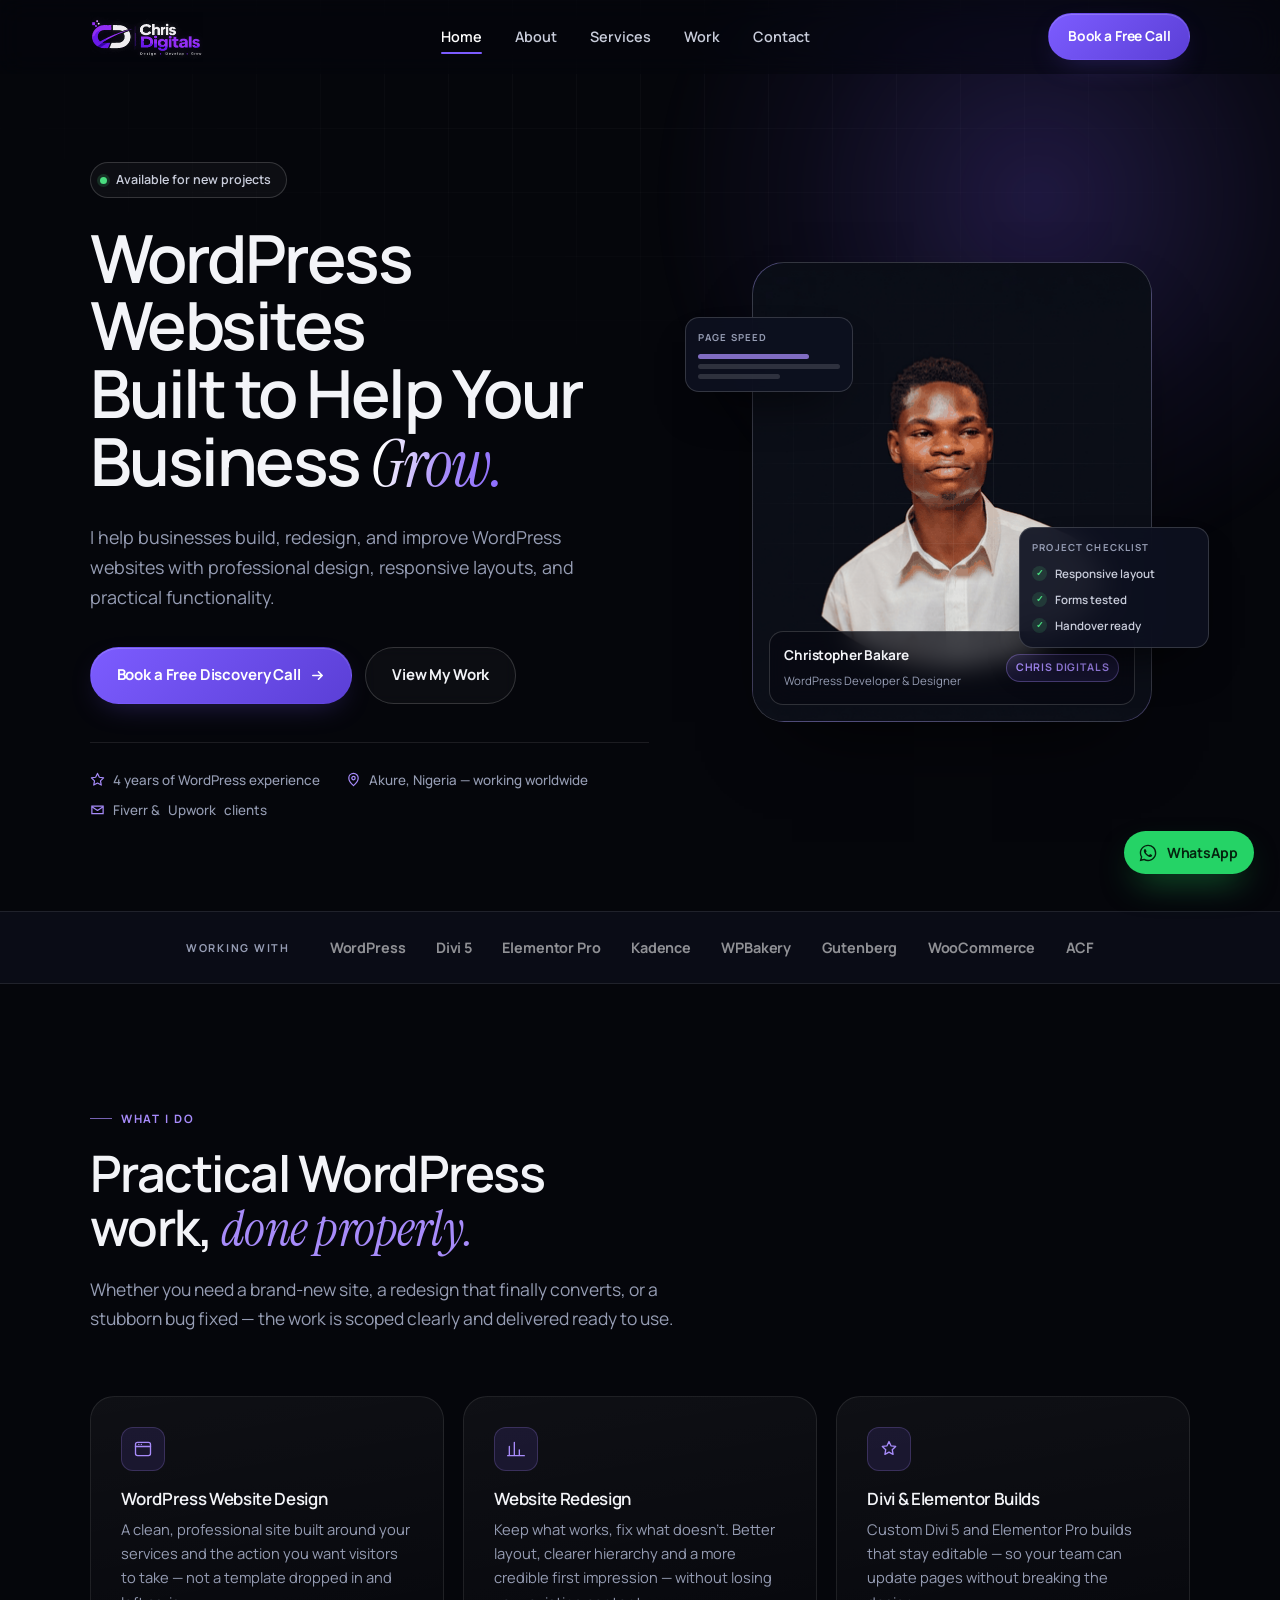
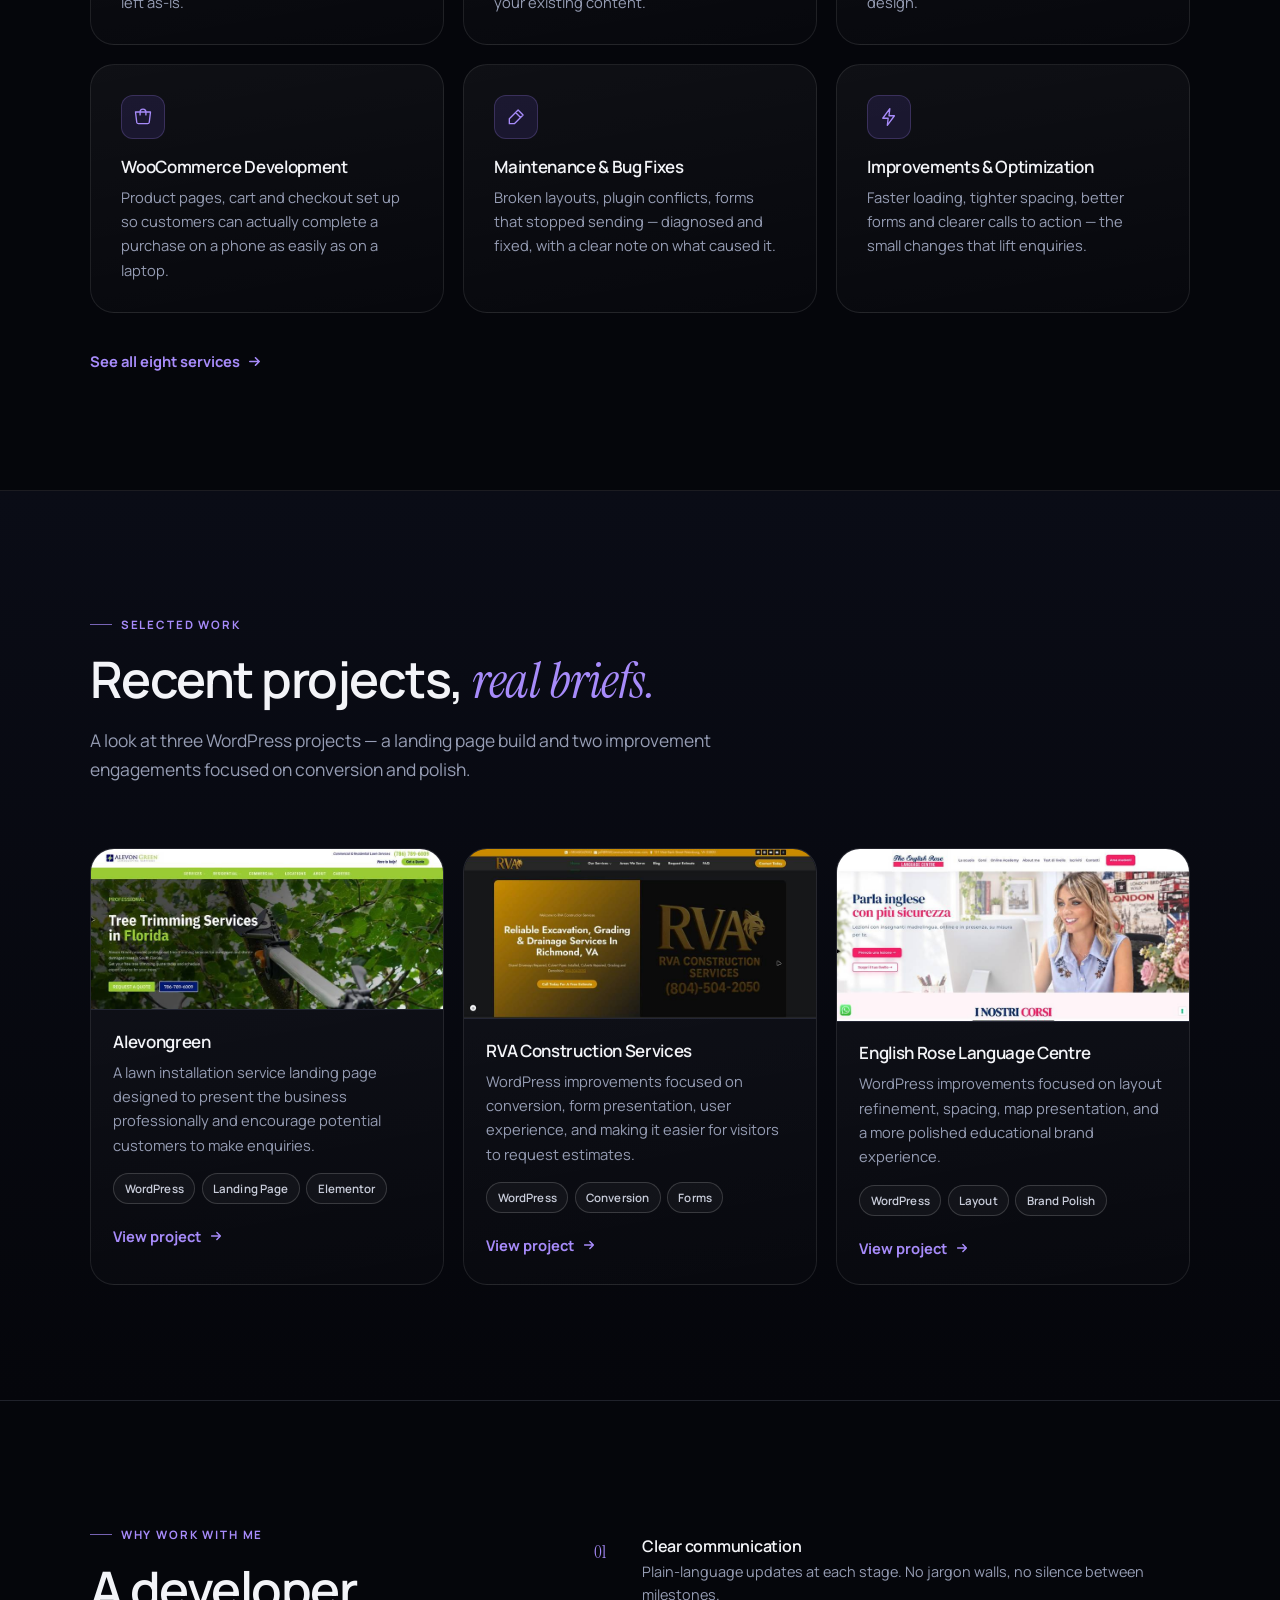
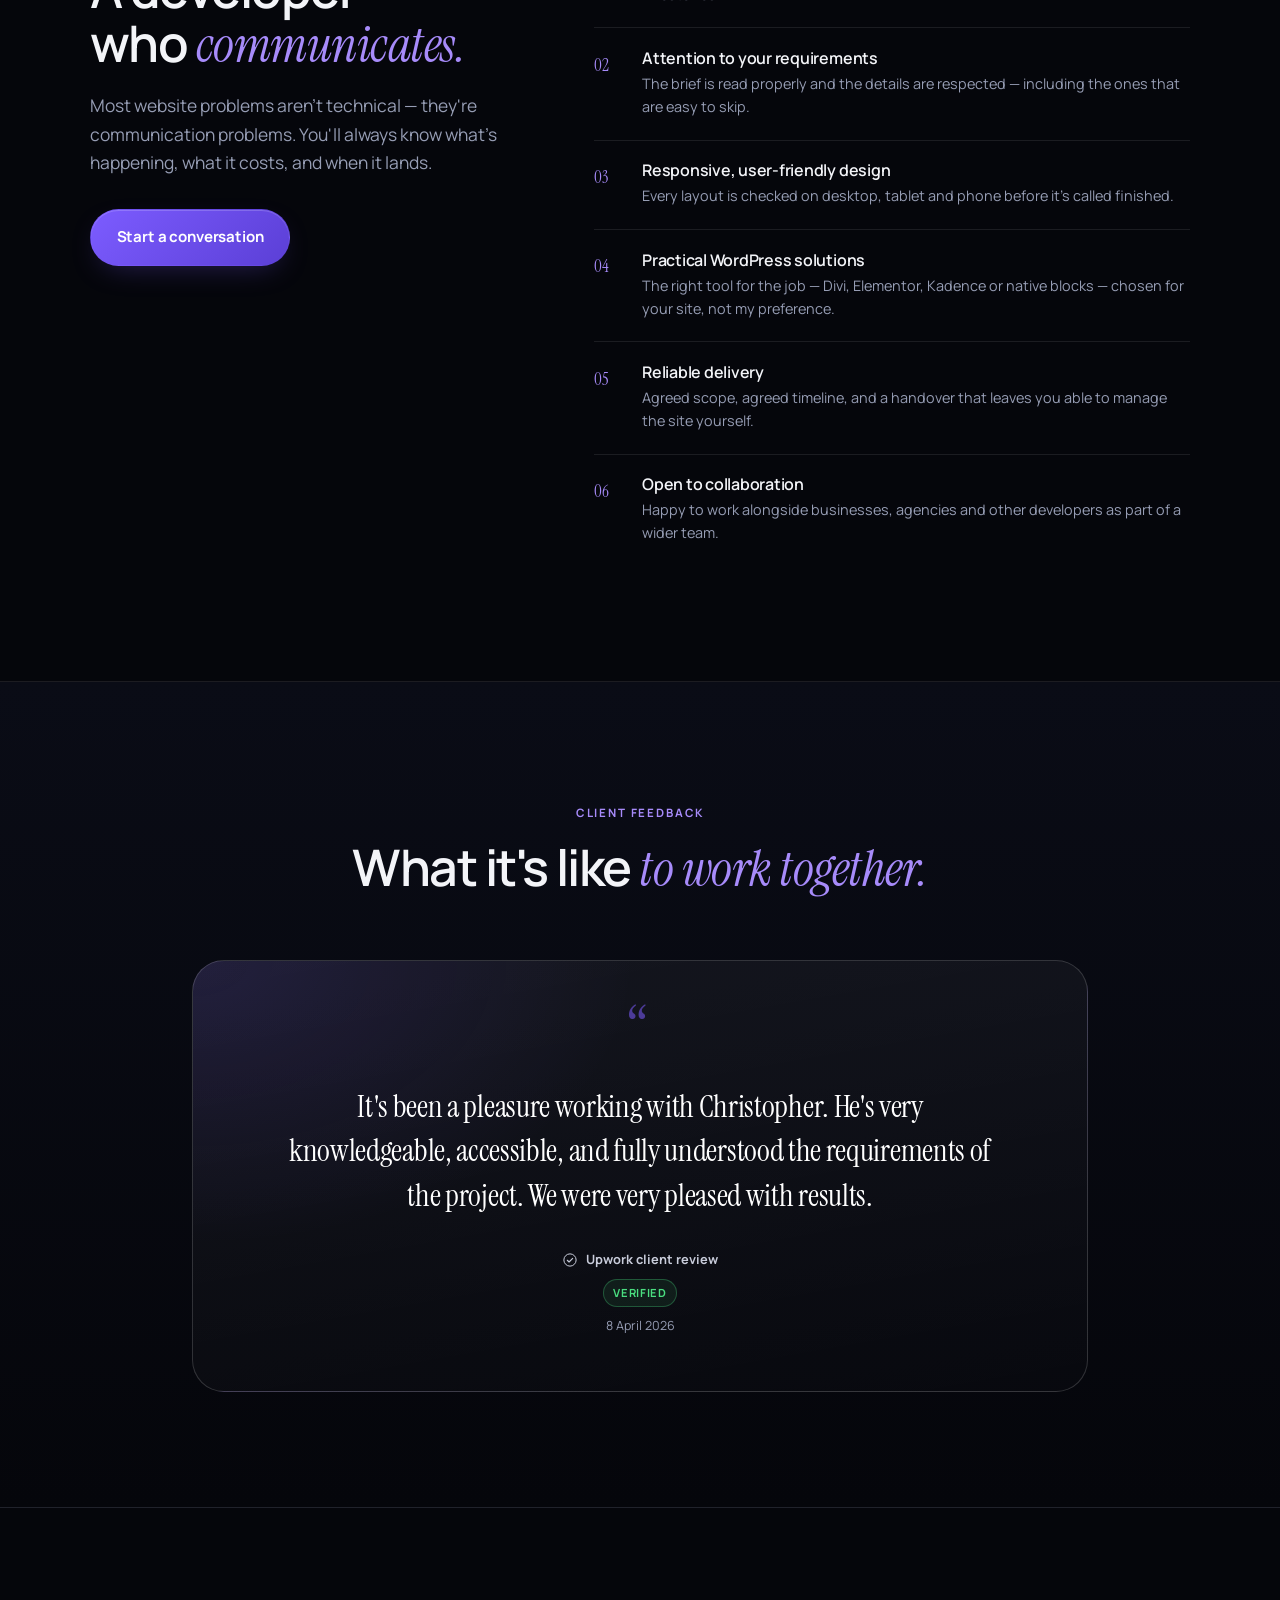
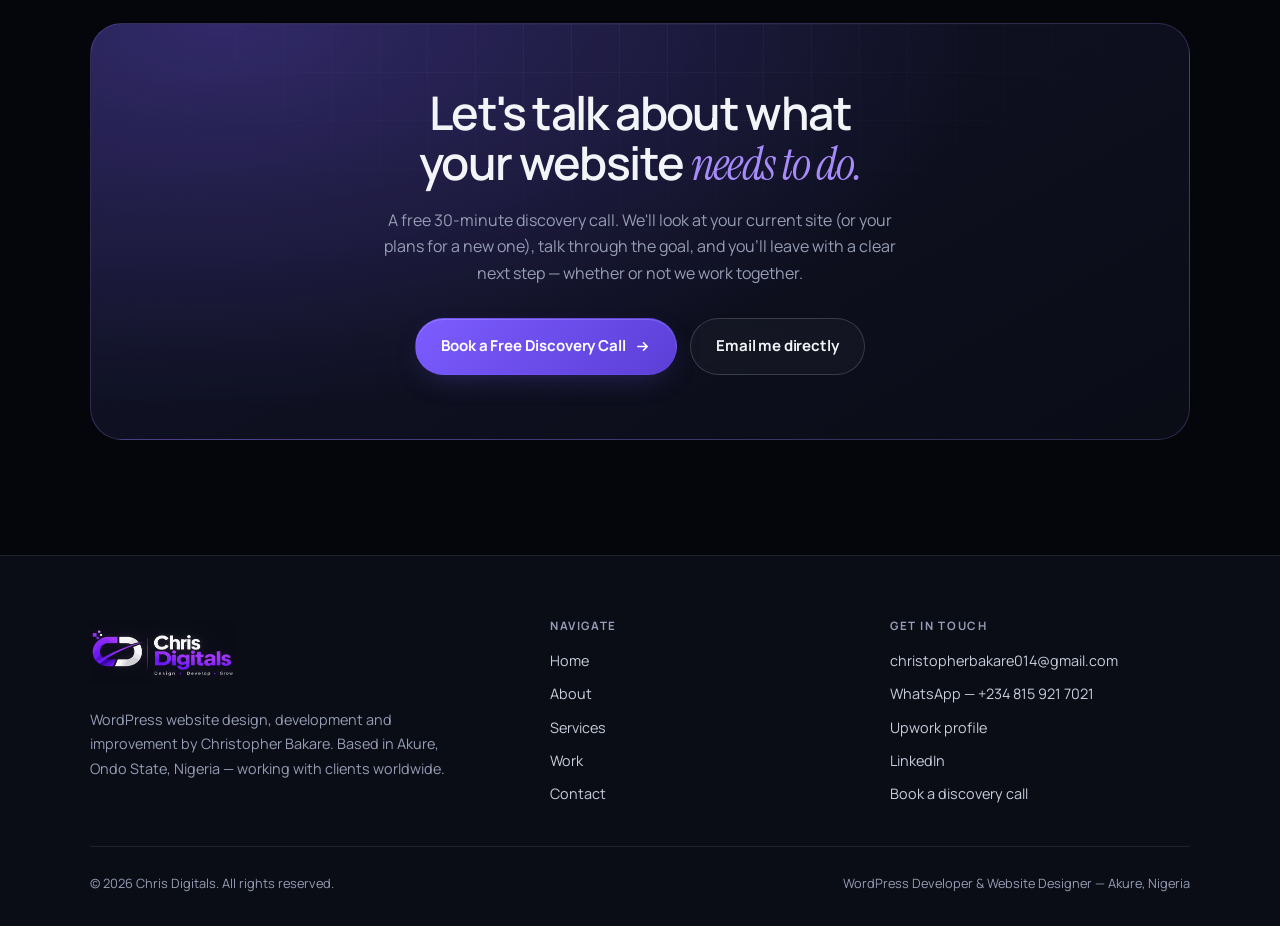
==== index.html @ 4fcf3aa7 "Initial commit: Chris Digitals portfolio website (v4) Five-page static portfolio site for Christophe" ====
<!DOCTYPE html>
<html lang="en">
<head>
<meta charset="utf-8">
<meta name="viewport" content="width=device-width, initial-scale=1">
<title>Christopher Bakare — WordPress Developer &amp; Website Designer | Chris Digitals</title>
<meta name="description" content="Christopher Bakare is a WordPress developer and website designer in Akure, Nigeria. I build, redesign and improve WordPress websites with Divi, Elementor, Kadence and WooCommerce — professional design, responsive layouts, practical functionality.">
<meta name="author" content="Christopher Bakare">
<meta name="robots" content="index, follow">
<link rel="canonical" href="https://chrisdigitals.com/">

<!-- Open Graph -->
<meta property="og:type" content="website">
<meta property="og:site_name" content="Chris Digitals">
<meta property="og:title" content="Christopher Bakare — WordPress Developer &amp; Website Designer">
<meta property="og:description" content="WordPress websites built to help your business grow. Design, redesign and improvement work with Divi, Elementor, Kadence and WooCommerce.">
<meta property="og:url" content="https://chrisdigitals.com/">
<meta property="og:image" content="https://chrisdigitals.com/images/og-image.jpg">
<meta property="og:locale" content="en_NG">
<meta name="twitter:card" content="summary_large_image">
<meta name="twitter:title" content="Christopher Bakare — WordPress Developer &amp; Website Designer">
<meta name="twitter:description" content="WordPress websites built to help your business grow.">
<meta name="twitter:image" content="https://chrisdigitals.com/images/og-image.jpg">

<meta name="theme-color" content="#05060b">
<link rel="icon" href="data:image/svg+xml,%3Csvg xmlns='http://www.w3.org/2000/svg' viewBox='0 0 64 64'%3E%3Crect width='64' height='64' rx='14' fill='%237c5cff'/%3E%3Ctext x='32' y='44' font-family='Georgia,serif' font-size='34' fill='white' text-anchor='middle'%3EC%3C/text%3E%3C/svg%3E">

<link rel="preconnect" href="https://fonts.googleapis.com">
<link rel="preconnect" href="https://fonts.gstatic.com" crossorigin>
<link href="https://fonts.googleapis.com/css2?family=Manrope:wght@400;500;600;700;800&family=Instrument+Serif:ital@0;1&display=swap" rel="stylesheet">
<link rel="stylesheet" href="assets/css/styles.css">

<script type="application/ld+json">
{
  "@context": "https://schema.org",
  "@type": "ProfessionalService",
  "name": "Chris Digitals",
  "description": "WordPress website design, development, redesign and maintenance by Christopher Bakare.",
  "url": "https://chrisdigitals.com/",
  "email": "christopherbakare014@gmail.com",
  "founder": {
    "@type": "Person",
    "name": "Christopher Bakare",
    "jobTitle": "WordPress Developer & Website Designer",
    "sameAs": "https://linkedin.com/in/christopher-bakare-b3a78736a"
  },
  "address": {
    "@type": "PostalAddress",
    "addressLocality": "Akure",
    "addressRegion": "Ondo State",
    "addressCountry": "NG"
  },
  "areaServed": "Worldwide",
  "knowsAbout": [
    "WordPress Website Design and Development",
    "Divi Builder",
    "Elementor",
    "Kadence",
    "WPBakery Page Builder",
    "Gutenberg Block Editor",
    "WooCommerce",
    "Advanced Custom Fields",
    "Landing Page Design",
    "Website Redesign and Customization",
    "Website Maintenance and Bug Fixes",
    "Responsive Website Design",
    "Website Performance Improvements",
    "Website Forms and Conversion Optimization"
  ]
}
</script>
</head>
<body>
<a class="skip-link" href="#main">Skip to content</a>

<header class="site-header">
  <div class="container header__inner">
    <a class="brand" href="index.html">
      <img class="brand__logo" src="assets/images/logo-header.png" alt="Chris Digitals — WordPress Developer and Website Designer" width="113" height="50" decoding="async">
    </a>

    <nav class="nav" aria-label="Primary">
      <a class="nav__link" href="index.html" aria-current="page">Home</a>
      <a class="nav__link" href="about.html">About</a>
      <a class="nav__link" href="services.html">Services</a>
      <a class="nav__link" href="work.html">Work</a>
      <a class="nav__link" href="contact.html">Contact</a>
    </nav>

    <div class="header__actions">
      <a class="btn btn--primary btn--sm" href="contact.html">Book a Free Call</a>
      <button class="nav-toggle" type="button" aria-expanded="false" aria-controls="mobile-nav" aria-label="Open menu">
        <span></span><span></span><span></span>
      </button>
    </div>
  </div>
</header>

<nav class="mobile-nav" id="mobile-nav" aria-label="Mobile">
  <a href="index.html" aria-current="page">Home</a>
  <a href="about.html">About</a>
  <a href="services.html">Services</a>
  <a href="work.html">Work</a>
  <a href="contact.html">Contact</a>
  <a class="btn btn--primary btn--block" href="contact.html">Book a Free Discovery Call</a>
</nav>

<main id="main">

  <!-- ============ HERO ============ -->
  <section class="hero">
    <div class="hero__bg" aria-hidden="true"></div>
    <div class="container">
      <div class="hero__grid">
        <div class="hero__content">
          <span class="hero__badge">
            <span class="dot" aria-hidden="true"></span>
            Available for new projects
          </span>

          <h1 class="hero__title">
            WordPress Websites<br>
            Built to Help Your<br>
            Business <em>Grow.</em>
          </h1>

          <p class="hero__lead">
            I help businesses build, redesign, and improve WordPress websites with
            professional design, responsive layouts, and practical functionality.
          </p>

          <div class="hero__actions">
            <a class="btn btn--primary" href="contact.html">
              Book a Free Discovery Call
              <svg class="arrow" width="15" height="15" viewBox="0 0 16 16" fill="none" aria-hidden="true">
                <path d="M3 8h10M9 4l4 4-4 4" stroke="currentColor" stroke-width="1.7" stroke-linecap="round" stroke-linejoin="round"/>
              </svg>
            </a>
            <a class="btn btn--ghost" href="work.html">View My Work</a>
          </div>

          <ul class="hero__meta">
            <li>
              <svg width="15" height="15" viewBox="0 0 16 16" fill="none" aria-hidden="true"><path d="M8 1.5l2 4.1 4.5.6-3.3 3.2.8 4.5L8 11.8l-4 2.1.8-4.5L1.5 6.2 6 5.6 8 1.5z" stroke="currentColor" stroke-width="1.3" stroke-linejoin="round"/></svg>
              4 years of WordPress experience
            </li>
            <li>
              <svg width="15" height="15" viewBox="0 0 16 16" fill="none" aria-hidden="true"><path d="M8 14.5s5-4.2 5-8a5 5 0 10-10 0c0 3.8 5 8 5 8z" stroke="currentColor" stroke-width="1.3"/><circle cx="8" cy="6.5" r="1.8" stroke="currentColor" stroke-width="1.3"/></svg>
              Akure, Nigeria — working worldwide
            </li>
            <li>
              <svg width="15" height="15" viewBox="0 0 16 16" fill="none" aria-hidden="true"><path d="M2 4.5h12v8H2z" stroke="currentColor" stroke-width="1.3"/><path d="M2 5l6 4 6-4" stroke="currentColor" stroke-width="1.3" stroke-linejoin="round"/></svg>
              Fiverr &amp; <a href="https://www.upwork.com/freelancers/~013d6e500fb8a19889?mp_source=share" target="_blank" rel="noopener noreferrer">Upwork</a> clients
            </li>
          </ul>
        </div>

        <div class="hero__visual">
          <div class="portrait">
            <div class="portrait__grid" aria-hidden="true"></div>
            <img class="portrait__img" src="assets/images/christopher-bakare.png" alt="Christopher Bakare, WordPress Developer and Website Designer" width="500" height="500" decoding="async">
            <div class="portrait__tag">
              <div>
                <strong>Christopher Bakare</strong>
                <span>WordPress Developer &amp; Designer</span>
              </div>
              <span class="chip">Chris Digitals</span>
            </div>
          </div>

          <div class="float-card float-card--a" aria-hidden="true">
            <div class="float-card__label">Page speed</div>
            <div class="float-card__bars"><i></i><i></i><i></i></div>
          </div>

          <div class="float-card float-card--b" aria-hidden="true">
            <div class="float-card__label">Project checklist</div>
            <div class="float-card__row"><span class="tick">✓</span> Responsive layout</div>
            <div class="float-card__row"><span class="tick">✓</span> Forms tested</div>
            <div class="float-card__row"><span class="tick">✓</span> Handover ready</div>
          </div>
        </div>
      </div>
    </div>
  </section>

  <!-- ============ TOOL STRIP ============ -->
  <div class="toolstrip">
    <div class="container toolstrip__inner">
      <span class="toolstrip__label">Working with</span>
      <ul class="toolstrip__list">
        <li>WordPress</li>
        <li>Divi 5</li>
        <li>Elementor Pro</li>
        <li>Kadence</li>
        <li>WPBakery</li>
        <li>Gutenberg</li>
        <li>WooCommerce</li>
        <li>ACF</li>
      </ul>
    </div>
  </div>

  <!-- ============ SERVICES PREVIEW ============ -->
  <section class="section" id="services">
    <div class="container">
      <div class="section__head reveal">
        <span class="eyebrow">What I do</span>
        <h2 class="section__title">Practical WordPress work, <em>done properly.</em></h2>
        <p class="section__lead">
          Whether you need a brand-new site, a redesign that finally converts, or a
          stubborn bug fixed — the work is scoped clearly and delivered ready to use.
        </p>
      </div>

      <div class="grid grid--3">
        <article class="card reveal">
          <div class="card__icon" aria-hidden="true">
            <svg width="20" height="20" viewBox="0 0 24 24" fill="none"><rect x="3" y="4" width="18" height="16" rx="2.5" stroke="currentColor" stroke-width="1.6"/><path d="M3 9h18M7 6.5h.01M10 6.5h.01" stroke="currentColor" stroke-width="1.6" stroke-linecap="round"/></svg>
          </div>
          <h3 class="card__title">WordPress Website Design</h3>
          <p class="card__text">
            A clean, professional site built around your services and the action you
            want visitors to take — not a template dropped in and left as-is.
          </p>
        </article>

        <article class="card reveal">
          <div class="card__icon" aria-hidden="true">
            <svg width="20" height="20" viewBox="0 0 24 24" fill="none"><path d="M4 20V9M10 20V4M16 20v-7M22 20H2" stroke="currentColor" stroke-width="1.6" stroke-linecap="round"/></svg>
          </div>
          <h3 class="card__title">Website Redesign</h3>
          <p class="card__text">
            Keep what works, fix what doesn't. Better layout, clearer hierarchy and a
            more credible first impression — without losing your existing content.
          </p>
        </article>

        <article class="card reveal">
          <div class="card__icon" aria-hidden="true">
            <svg width="20" height="20" viewBox="0 0 24 24" fill="none"><path d="M12 3l2.4 5.2 5.6.7-4.1 3.9 1 5.6L12 15.7 7.1 18.4l1-5.6L4 8.9l5.6-.7L12 3z" stroke="currentColor" stroke-width="1.6" stroke-linejoin="round"/></svg>
          </div>
          <h3 class="card__title">Divi &amp; Elementor Builds</h3>
          <p class="card__text">
            Custom Divi 5 and Elementor Pro builds that stay editable — so your team
            can update pages without breaking the design.
          </p>
        </article>

        <article class="card reveal">
          <div class="card__icon" aria-hidden="true">
            <svg width="20" height="20" viewBox="0 0 24 24" fill="none"><path d="M3 6h18l-1.5 12.5a2 2 0 01-2 1.5H6.5a2 2 0 01-2-1.5L3 6z" stroke="currentColor" stroke-width="1.6" stroke-linejoin="round"/><path d="M8.5 9.5V6a3.5 3.5 0 017 0v3.5" stroke="currentColor" stroke-width="1.6" stroke-linecap="round"/></svg>
          </div>
          <h3 class="card__title">WooCommerce Development</h3>
          <p class="card__text">
            Product pages, cart and checkout set up so customers can actually complete
            a purchase on a phone as easily as on a laptop.
          </p>
        </article>

        <article class="card reveal">
          <div class="card__icon" aria-hidden="true">
            <svg width="20" height="20" viewBox="0 0 24 24" fill="none"><path d="M14.5 3.5l6 6-3 3-6-6 3-3z" stroke="currentColor" stroke-width="1.6" stroke-linejoin="round"/><path d="M11.5 6.5L4 14v6h6l7.5-7.5" stroke="currentColor" stroke-width="1.6" stroke-linejoin="round"/></svg>
          </div>
          <h3 class="card__title">Maintenance &amp; Bug Fixes</h3>
          <p class="card__text">
            Broken layouts, plugin conflicts, forms that stopped sending — diagnosed
            and fixed, with a clear note on what caused it.
          </p>
        </article>

        <article class="card reveal">
          <div class="card__icon" aria-hidden="true">
            <svg width="20" height="20" viewBox="0 0 24 24" fill="none"><path d="M13 2L4.5 13.5H11l-1 8.5 8.5-11.5H12l1-8.5z" stroke="currentColor" stroke-width="1.6" stroke-linejoin="round"/></svg>
          </div>
          <h3 class="card__title">Improvements &amp; Optimization</h3>
          <p class="card__text">
            Faster loading, tighter spacing, better forms and clearer calls to action —
            the small changes that lift enquiries.
          </p>
        </article>
      </div>

      <div style="margin-top:2.2rem" class="reveal">
        <a class="link-arrow" href="services.html">
          See all eight services
          <svg width="15" height="15" viewBox="0 0 16 16" fill="none" aria-hidden="true"><path d="M3 8h10M9 4l4 4-4 4" stroke="currentColor" stroke-width="1.7" stroke-linecap="round" stroke-linejoin="round"/></svg>
        </a>
      </div>
    </div>
  </section>

  <!-- ============ FEATURED WORK ============ -->
  <section class="section section--alt" id="work">
    <div class="container">
      <div class="section__head reveal">
        <span class="eyebrow">Selected work</span>
        <h2 class="section__title">Recent projects, <em>real briefs.</em></h2>
        <p class="section__lead">
          A look at three WordPress projects — a landing page build and two
          improvement engagements focused on conversion and polish.
        </p>
      </div>

      <div class="grid grid--3">
        <article class="card reveal" style="padding:0;overflow:hidden">
          <a class="card__shot-link" href="https://alevongreen.com/services/tree-trimming/" target="_blank" rel="noopener noreferrer" aria-label="Visit the Alevongreen tree trimming services website">
            <img class="card__shot" src="assets/images/project-alevongreen.jpg" alt="Alevongreen Landscaping Services website — tree trimming services in Florida" width="1200" height="546" loading="lazy" decoding="async">
          </a>
          <div style="padding:1.4rem">
            <h3 class="card__title"><a class="card__title-link" href="https://alevongreen.com/services/tree-trimming/" target="_blank" rel="noopener noreferrer">Alevongreen</a></h3>
            <p class="card__text">
              A lawn installation service landing page designed to present the business
              professionally and encourage potential customers to make enquiries.
            </p>
            <div class="project__tags" style="margin-top:1rem">
              <span class="tag">WordPress</span>
              <span class="tag">Landing Page</span>
              <span class="tag">Elementor</span>
            </div>
            <div style="margin-top:1.2rem">
              <a class="link-arrow" href="work.html#alevongreen">
                View project
                <svg width="14" height="14" viewBox="0 0 16 16" fill="none" aria-hidden="true"><path d="M3 8h10M9 4l4 4-4 4" stroke="currentColor" stroke-width="1.7" stroke-linecap="round" stroke-linejoin="round"/></svg>
              </a>
            </div>
          </div>
        </article>

        <article class="card reveal" style="padding:0;overflow:hidden">
          <a class="card__shot-link" href="https://rvaconstructionservices.com" target="_blank" rel="noopener noreferrer" aria-label="Visit the RVA Construction Services website">
            <img class="card__shot" src="assets/images/project-rva.jpg" alt="RVA Construction Services website — RVA logo and estimate request page" width="1200" height="577" loading="lazy" decoding="async">
          </a>
          <div style="padding:1.4rem">
            <h3 class="card__title"><a class="card__title-link" href="https://rvaconstructionservices.com" target="_blank" rel="noopener noreferrer">RVA Construction Services</a></h3>
            <p class="card__text">
              WordPress improvements focused on conversion, form presentation, user
              experience, and making it easier for visitors to request estimates.
            </p>
            <div class="project__tags" style="margin-top:1rem">
              <span class="tag">WordPress</span>
              <span class="tag">Conversion</span>
              <span class="tag">Forms</span>
            </div>
            <div style="margin-top:1.2rem">
              <a class="link-arrow" href="work.html#rva">
                View project
                <svg width="14" height="14" viewBox="0 0 16 16" fill="none" aria-hidden="true"><path d="M3 8h10M9 4l4 4-4 4" stroke="currentColor" stroke-width="1.7" stroke-linecap="round" stroke-linejoin="round"/></svg>
              </a>
            </div>
          </div>
        </article>

        <article class="card reveal" style="padding:0;overflow:hidden">
          <a class="card__shot-link" href="https://englishroselanguagecentre.com" target="_blank" rel="noopener noreferrer" aria-label="Visit The English Rose Language Centre website">
            <img class="card__shot" src="assets/images/project-english-rose.jpg" alt="The English Rose Language Centre website — logo and homepage banner" width="1200" height="585" loading="lazy" decoding="async">
          </a>
          <div style="padding:1.4rem">
            <h3 class="card__title"><a class="card__title-link" href="https://englishroselanguagecentre.com" target="_blank" rel="noopener noreferrer">English Rose Language Centre</a></h3>
            <p class="card__text">
              WordPress improvements focused on layout refinement, spacing, map
              presentation, and a more polished educational brand experience.
            </p>
            <div class="project__tags" style="margin-top:1rem">
              <span class="tag">WordPress</span>
              <span class="tag">Layout</span>
              <span class="tag">Brand Polish</span>
            </div>
            <div style="margin-top:1.2rem">
              <a class="link-arrow" href="work.html#english-rose">
                View project
                <svg width="14" height="14" viewBox="0 0 16 16" fill="none" aria-hidden="true"><path d="M3 8h10M9 4l4 4-4 4" stroke="currentColor" stroke-width="1.7" stroke-linecap="round" stroke-linejoin="round"/></svg>
              </a>
            </div>
          </div>
        </article>
      </div>
    </div>
  </section>

  <!-- ============ WHY ME ============ -->
  <section class="section" id="why">
    <div class="container">
      <div class="about-grid">
        <div class="reveal">
          <span class="eyebrow">Why work with me</span>
          <h2 class="section__title">A developer who <em>communicates.</em></h2>
          <p class="section__lead">
            Most website problems aren't technical — they're communication problems.
            You'll always know what's happening, what it costs, and when it lands.
          </p>

          <div style="margin-top:2rem">
            <a class="btn btn--primary" href="contact.html">Start a conversation</a>
          </div>
        </div>

        <div class="reveal">
          <div class="feature">
            <span class="feature__num">01</span>
            <div>
              <h3 class="feature__title">Clear communication</h3>
              <p class="feature__text">Plain-language updates at each stage. No jargon walls, no silence between milestones.</p>
            </div>
          </div>
          <div class="feature">
            <span class="feature__num">02</span>
            <div>
              <h3 class="feature__title">Attention to your requirements</h3>
              <p class="feature__text">The brief is read properly and the details are respected — including the ones that are easy to skip.</p>
            </div>
          </div>
          <div class="feature">
            <span class="feature__num">03</span>
            <div>
              <h3 class="feature__title">Responsive, user-friendly design</h3>
              <p class="feature__text">Every layout is checked on desktop, tablet and phone before it's called finished.</p>
            </div>
          </div>
          <div class="feature">
            <span class="feature__num">04</span>
            <div>
              <h3 class="feature__title">Practical WordPress solutions</h3>
              <p class="feature__text">The right tool for the job — Divi, Elementor, Kadence or native blocks — chosen for your site, not my preference.</p>
            </div>
          </div>
          <div class="feature">
            <span class="feature__num">05</span>
            <div>
              <h3 class="feature__title">Reliable delivery</h3>
              <p class="feature__text">Agreed scope, agreed timeline, and a handover that leaves you able to manage the site yourself.</p>
            </div>
          </div>
          <div class="feature">
            <span class="feature__num">06</span>
            <div>
              <h3 class="feature__title">Open to collaboration</h3>
              <p class="feature__text">Happy to work alongside businesses, agencies and other developers as part of a wider team.</p>
            </div>
          </div>
        </div>
      </div>
    </div>
  </section>

  <!-- ============ TESTIMONIAL ============ -->
  <section class="section section--alt">
    <div class="container">
      <div class="section__head section__head--center reveal">
        <span class="eyebrow">Client feedback</span>
        <h2 class="section__title">What it's like <em>to work together.</em></h2>
      </div>

      <figure class="quote reveal" style="margin:0 auto">
        <span class="quote__mark" aria-hidden="true">&ldquo;</span>
        <blockquote class="quote__text">
          It's been a pleasure working with Christopher. He's very knowledgeable,
          accessible, and fully understood the requirements of the project. We were
          very pleased with results.
        </blockquote>
        <figcaption class="quote__meta">
          <span class="quote__source">
            <svg width="16" height="16" viewBox="0 0 24 24" fill="none" aria-hidden="true"><circle cx="12" cy="12" r="9.2" stroke="currentColor" stroke-width="1.5"/><path d="M8 12.4l2.6 2.6L16 9.6" stroke="currentColor" stroke-width="1.7" stroke-linecap="round" stroke-linejoin="round"/></svg>
            <a href="https://www.upwork.com/freelancers/~013d6e500fb8a19889?mp_source=share" target="_blank" rel="noopener noreferrer">Upwork client review</a>
          </span>
          <span class="quote__verified">Verified</span>
          <span class="quote__date">8 April 2026</span>
        </figcaption>
      </figure>
    </div>
  </section>

  <!-- ============ CTA ============ -->
  <section class="section">
    <div class="container">
      <div class="cta-band reveal">
        <h2 class="cta-band__title">Let's talk about what your website <em>needs to do.</em></h2>
        <p class="cta-band__text">
          A free 30-minute discovery call. We'll look at your current site (or your
          plans for a new one), talk through the goal, and you'll leave with a clear
          next step — whether or not we work together.
        </p>
        <div class="cta-band__actions">
          <a class="btn btn--primary" href="contact.html">
            Book a Free Discovery Call
            <svg class="arrow" width="15" height="15" viewBox="0 0 16 16" fill="none" aria-hidden="true"><path d="M3 8h10M9 4l4 4-4 4" stroke="currentColor" stroke-width="1.7" stroke-linecap="round" stroke-linejoin="round"/></svg>
          </a>
          <a class="btn btn--ghost" href="mailto:christopherbakare014@gmail.com">Email me directly</a>
        </div>
      </div>
    </div>
  </section>

</main>

<footer class="site-footer">
  <div class="container">
    <div class="footer__grid">
      <div>
        <a class="brand brand--footer" href="index.html">
          <img class="brand__logo" src="assets/images/logo-footer.png" alt="Chris Digitals — WordPress Developer and Website Designer" width="144" height="64" loading="lazy" decoding="async">
        </a>
        <p class="footer__about">
          WordPress website design, development and improvement by Christopher Bakare.
          Based in Akure, Ondo State, Nigeria — working with clients worldwide.
        </p>
      </div>

      <div>
        <h2 class="footer__title">Navigate</h2>
        <div class="footer__links">
          <a href="index.html">Home</a>
          <a href="about.html">About</a>
          <a href="services.html">Services</a>
          <a href="work.html">Work</a>
          <a href="contact.html">Contact</a>
        </div>
      </div>

      <div>
        <h2 class="footer__title">Get in touch</h2>
        <div class="footer__links">
          <a href="mailto:christopherbakare014@gmail.com">christopherbakare014@gmail.com</a>
          <a href="https://wa.me/2348159217021" target="_blank" rel="noopener noreferrer">WhatsApp — +234 815 921 7021</a>
          <a href="https://www.upwork.com/freelancers/~013d6e500fb8a19889?mp_source=share" target="_blank" rel="noopener noreferrer">Upwork profile</a>
          <a href="https://linkedin.com/in/christopher-bakare-b3a78736a" target="_blank" rel="noopener noreferrer">LinkedIn</a>
          <a href="contact.html">Book a discovery call</a>
        </div>
      </div>
    </div>

    <div class="footer__bottom">
      <span>&copy; <span data-year>2026</span> Chris Digitals. All rights reserved.</span>
      <span>WordPress Developer &amp; Website Designer — Akure, Nigeria</span>
    </div>
  </div>
</footer>

<a class="wa-float" href="https://wa.me/2348159217021" target="_blank" rel="noopener noreferrer" aria-label="Chat with Christopher Bakare on WhatsApp">
  <svg width="20" height="20" viewBox="0 0 24 24" fill="currentColor" aria-hidden="true"><path d="M12.04 2C6.58 2 2.13 6.45 2.13 11.91c0 1.75.46 3.46 1.32 4.96L2 22l5.25-1.38a9.9 9.9 0 004.79 1.22h.01c5.46 0 9.91-4.45 9.91-9.91 0-2.65-1.03-5.14-2.9-7.01A9.82 9.82 0 0012.04 2zm0 1.67c2.2 0 4.27.86 5.83 2.42a8.2 8.2 0 012.41 5.82c0 4.54-3.7 8.24-8.25 8.24a8.2 8.2 0 01-4.19-1.15l-.3-.18-3.12.82.83-3.04-.2-.31a8.19 8.19 0 01-1.26-4.38c0-4.54 3.7-8.24 8.25-8.24zM8.53 7.33c-.17 0-.44.06-.67.31-.23.25-.88.86-.88 2.1 0 1.23.9 2.42 1.03 2.59.13.17 1.75 2.8 4.23 3.81 2.06.84 2.48.67 2.93.63.45-.04 1.45-.59 1.65-1.16.2-.57.2-1.06.14-1.16-.06-.1-.23-.16-.48-.29-.25-.12-1.45-.72-1.68-.8-.23-.08-.39-.12-.56.13-.17.25-.64.8-.79.97-.14.16-.29.19-.54.06-.25-.12-1.05-.39-2-1.23-.74-.66-1.24-1.47-1.38-1.72-.14-.25-.02-.39.11-.51.11-.11.25-.29.37-.44.12-.14.16-.25.25-.41.08-.17.04-.31-.02-.44-.06-.12-.55-1.33-.76-1.82-.2-.48-.4-.42-.55-.42-.14 0-.3-.02-.46-.02z"/></svg>
  <span class="wa-float__label">WhatsApp</span>
</a>

<script src="assets/js/app.js" defer></script>
</body>
</html>
---- assets/css/styles.css ----
/* ==========================================================================
   Chris Digitals — Christopher Bakare
   WordPress Developer & Website Designer
   Design system + components
   --------------------------------------------------------------------------
   EDITING GUIDE
   - Colours, spacing, radii and type scale live in :root below.
   - Section styles are grouped and commented.
   - Nothing here is generated at runtime; safe to edit by hand.
   ========================================================================== */

/* ---------- 1. Tokens ---------- */
:root {
  /* Surfaces */
  --ink: #05060b;
  --navy: #0a0c16;
  --navy-2: #0e1120;
  --navy-3: #131728;
  --line: rgba(255, 255, 255, 0.09);
  --line-strong: rgba(255, 255, 255, 0.16);

  /* Text */
  --text: #f3f4f8;
  --text-soft: #c9cddb;
  --muted: #969db4;

  /* Accent */
  --violet: #7c5cff;
  --violet-2: #a78bfa;
  --violet-deep: #5b3fd6;
  --violet-glow: rgba(124, 92, 255, 0.35);

  /* Type */
  --font-sans: "Manrope", -apple-system, BlinkMacSystemFont, "Segoe UI", Roboto, Helvetica, Arial, sans-serif;
  --font-display: "Instrument Serif", "Iowan Old Style", Georgia, "Times New Roman", serif;

  /* Layout */
  --container: 1180px;
  --gutter: clamp(1.15rem, 4vw, 2.5rem);
  --radius-sm: 10px;
  --radius: 16px;
  --radius-lg: 24px;
  --radius-xl: 32px;

  /* Motion */
  --ease: cubic-bezier(0.22, 1, 0.36, 1);
  --dur: 0.55s;

  --header-h: 74px;
}

/* ---------- 2. Reset & base ---------- */
*,
*::before,
*::after { box-sizing: border-box; }

html {
  -webkit-text-size-adjust: 100%;
  scroll-behavior: smooth;
  scroll-padding-top: calc(var(--header-h) + 18px);
}

body {
  margin: 0;
  background: var(--ink);
  color: var(--text);
  font-family: var(--font-sans);
  font-size: 1rem;
  line-height: 1.65;
  font-weight: 400;
  -webkit-font-smoothing: antialiased;
  -moz-osx-font-smoothing: grayscale;
  overflow-x: hidden;
}

img, svg, video { max-width: 100%; display: block; }
img { height: auto; }

a { color: inherit; text-decoration: none; }

h1, h2, h3, h4 {
  margin: 0;
  font-weight: 600;
  line-height: 1.08;
  letter-spacing: -0.025em;
  text-wrap: balance;
}

p { margin: 0; }

ul, ol { margin: 0; padding: 0; list-style: none; }

button { font: inherit; color: inherit; }

::selection { background: var(--violet); color: #fff; }

:focus-visible {
  outline: 2px solid var(--violet-2);
  outline-offset: 3px;
  border-radius: 4px;
}

.skip-link {
  position: absolute;
  left: 1rem;
  top: -100px;
  z-index: 200;
  background: var(--violet);
  color: #fff;
  padding: 0.7rem 1.1rem;
  border-radius: 8px;
  font-weight: 700;
  transition: top 0.2s var(--ease);
}
.skip-link:focus { top: 1rem; }

/* ---------- 3. Layout helpers ---------- */
.container {
  width: 100%;
  max-width: var(--container);
  margin-inline: auto;
  padding-inline: var(--gutter);
}

.section {
  position: relative;
  padding-block: clamp(4.5rem, 9vw, 8rem);
}

.section--tight { padding-block: clamp(3rem, 6vw, 5rem); }

.section--alt {
  background: linear-gradient(180deg, var(--navy) 0%, var(--ink) 100%);
  border-block: 1px solid var(--line);
}

.section__head {
  max-width: 46rem;
  margin-bottom: clamp(2.5rem, 5vw, 4rem);
}

.section__head--center {
  margin-inline: auto;
  text-align: center;
}

.eyebrow {
  display: inline-flex;
  align-items: center;
  gap: 0.55rem;
  font-size: 0.72rem;
  font-weight: 700;
  letter-spacing: 0.16em;
  text-transform: uppercase;
  color: var(--violet-2);
  margin-bottom: 1.1rem;
}
.eyebrow::before {
  content: "";
  width: 22px;
  height: 1px;
  background: currentColor;
  opacity: 0.7;
}
.section__head--center .eyebrow::before { display: none; }

.section__title {
  font-size: clamp(2rem, 4.4vw, 3.15rem);
  letter-spacing: -0.03em;
}

.section__title em {
  font-family: var(--font-display);
  font-style: italic;
  font-weight: 400;
  letter-spacing: -0.01em;
  color: var(--violet-2);
}

.section__lead {
  margin-top: 1.15rem;
  color: var(--muted);
  font-size: clamp(1rem, 1.4vw, 1.09rem);
  max-width: 40rem;
}
.section__head--center .section__lead { margin-inline: auto; }

/* ---------- 4. Buttons ---------- */
.btn {
  --btn-bg: var(--violet);
  --btn-fg: #fff;
  position: relative;
  display: inline-flex;
  align-items: center;
  justify-content: center;
  gap: 0.6rem;
  padding: 0.95rem 1.6rem;
  border: 1px solid transparent;
  border-radius: 999px;
  background: var(--btn-bg);
  color: var(--btn-fg);
  font-size: 0.94rem;
  font-weight: 700;
  letter-spacing: -0.01em;
  cursor: pointer;
  transition: transform 0.25s var(--ease), box-shadow 0.25s var(--ease),
    background-color 0.25s var(--ease), border-color 0.25s var(--ease), color 0.25s var(--ease);
  white-space: nowrap;
}

.btn:hover { transform: translateY(-2px); }
.btn:active { transform: translateY(0); }

.btn--primary {
  background: linear-gradient(135deg, var(--violet) 0%, var(--violet-deep) 100%);
  box-shadow: 0 10px 30px -12px var(--violet-glow), inset 0 1px 0 rgba(255, 255, 255, 0.18);
}
.btn--primary:hover {
  box-shadow: 0 18px 40px -14px var(--violet-glow), inset 0 1px 0 rgba(255, 255, 255, 0.24);
}

.btn--ghost {
  background: rgba(255, 255, 255, 0.03);
  border-color: var(--line-strong);
  color: var(--text);
  backdrop-filter: blur(6px);
}
.btn--ghost:hover {
  background: rgba(255, 255, 255, 0.07);
  border-color: rgba(255, 255, 255, 0.3);
}

.btn--sm { padding: 0.7rem 1.15rem; font-size: 0.86rem; }
.btn--block { width: 100%; }

.btn .arrow {
  transition: transform 0.3s var(--ease);
}
.btn:hover .arrow { transform: translateX(3px); }

.link-arrow {
  display: inline-flex;
  align-items: center;
  gap: 0.45rem;
  font-weight: 700;
  font-size: 0.92rem;
  color: var(--violet-2);
  transition: gap 0.25s var(--ease), color 0.25s var(--ease);
}
.link-arrow:hover { gap: 0.75rem; color: #fff; }

/* ---------- 5. Header ---------- */
.site-header {
  position: fixed;
  inset: 0 0 auto 0;
  z-index: 100;
  height: var(--header-h);
  display: flex;
  align-items: center;
  background: rgba(5, 6, 11, 0.55);
  border-bottom: 1px solid transparent;
  backdrop-filter: blur(14px) saturate(140%);
  -webkit-backdrop-filter: blur(14px) saturate(140%);
  transition: background-color 0.3s var(--ease), border-color 0.3s var(--ease);
}
.site-header.is-scrolled {
  background: rgba(5, 6, 11, 0.88);
  border-bottom-color: var(--line);
}

.header__inner {
  display: flex;
  align-items: center;
  justify-content: space-between;
  gap: 1.5rem;
  width: 100%;
}

.brand {
  display: inline-flex;
  align-items: center;
  gap: 0.7rem;
  flex-shrink: 0;
  text-decoration: none;
  border-radius: 8px;
  transition: opacity 0.25s var(--ease), transform 0.25s var(--ease);
}
.brand:hover { opacity: 0.88; }
.brand:active { transform: scale(0.985); }

/* Logo image lockup — replaces the text wordmark in header + footer */
.brand__logo {
  display: block;
  width: auto;
  height: 50px;
  /* keeps the artwork crisp on retina without upscaling past its 2x source */
  max-width: 100%;
  object-fit: contain;
  object-position: left center;
}
.brand--footer .brand__logo { height: 64px; }

.nav { display: flex; align-items: center; gap: 0.35rem; }

.nav__link {
  position: relative;
  padding: 0.5rem 0.85rem;
  font-size: 0.9rem;
  font-weight: 600;
  color: var(--text-soft);
  border-radius: 8px;
  transition: color 0.2s var(--ease), background-color 0.2s var(--ease);
}
.nav__link:hover { color: #fff; background: rgba(255, 255, 255, 0.05); }
.nav__link[aria-current="page"] { color: #fff; }
.nav__link[aria-current="page"]::after {
  content: "";
  position: absolute;
  left: 0.85rem;
  right: 0.85rem;
  bottom: 0.15rem;
  height: 2px;
  border-radius: 2px;
  background: var(--violet);
}

.header__actions { display: flex; align-items: center; gap: 0.75rem; }

.nav-toggle {
  display: none;
  width: 42px;
  height: 42px;
  border: 1px solid var(--line-strong);
  border-radius: 11px;
  background: rgba(255, 255, 255, 0.03);
  cursor: pointer;
  padding: 0;
  place-items: center;
}
.nav-toggle span {
  display: block;
  width: 17px;
  height: 1.5px;
  background: var(--text);
  border-radius: 2px;
  transition: transform 0.3s var(--ease), opacity 0.2s var(--ease);
}
.nav-toggle span + span { margin-top: 4.5px; }
.nav-toggle[aria-expanded="true"] span:nth-child(1) { transform: translateY(6px) rotate(45deg); }
.nav-toggle[aria-expanded="true"] span:nth-child(2) { opacity: 0; }
.nav-toggle[aria-expanded="true"] span:nth-child(3) { transform: translateY(-6px) rotate(-45deg); }

/* Mobile drawer */
.mobile-nav {
  position: fixed;
  inset: var(--header-h) 0 auto 0;
  z-index: 99;
  background: rgba(8, 9, 17, 0.98);
  border-bottom: 1px solid var(--line);
  padding: 1.25rem var(--gutter) 1.75rem;
  display: none;
  flex-direction: column;
  gap: 0.25rem;
  backdrop-filter: blur(18px);
  max-height: calc(100dvh - var(--header-h));
  overflow-y: auto;
}
.mobile-nav.is-open { display: flex; }
.mobile-nav a {
  padding: 0.85rem 0.25rem;
  font-size: 1.05rem;
  font-weight: 600;
  color: var(--text-soft);
  border-bottom: 1px solid var(--line);
}
.mobile-nav a[aria-current="page"] { color: var(--violet-2); }
.mobile-nav .btn { margin-top: 1.1rem; }

/* ---------- 6. Hero ---------- */
.hero {
  position: relative;
  padding-top: calc(var(--header-h) + clamp(3rem, 7vw, 5.5rem));
  padding-bottom: clamp(3.5rem, 7vw, 6rem);
  overflow: hidden;
  isolation: isolate;
}

.hero__bg {
  position: absolute;
  inset: 0;
  z-index: -1;
  pointer-events: none;
}
.hero__bg::before {
  content: "";
  position: absolute;
  top: -22%;
  right: -12%;
  width: 62vw;
  height: 62vw;
  max-width: 820px;
  max-height: 820px;
  background: radial-gradient(circle at 50% 50%, rgba(124, 92, 255, 0.22) 0%, rgba(124, 92, 255, 0.06) 42%, transparent 68%);
  filter: blur(10px);
}
.hero__bg::after {
  content: "";
  position: absolute;
  inset: 0;
  background-image: linear-gradient(rgba(255, 255, 255, 0.028) 1px, transparent 1px),
    linear-gradient(90deg, rgba(255, 255, 255, 0.028) 1px, transparent 1px);
  background-size: 64px 64px;
  mask-image: radial-gradient(ellipse 80% 60% at 50% 0%, #000 20%, transparent 75%);
  -webkit-mask-image: radial-gradient(ellipse 80% 60% at 50% 0%, #000 20%, transparent 75%);
}

.hero__grid {
  display: grid;
  grid-template-columns: minmax(0, 1.08fr) minmax(0, 0.92fr);
  gap: clamp(2.5rem, 5vw, 4.5rem);
  align-items: center;
}

.hero__badge {
  display: inline-flex;
  align-items: center;
  gap: 0.6rem;
  padding: 0.42rem 0.9rem 0.42rem 0.55rem;
  border: 1px solid var(--line-strong);
  border-radius: 999px;
  background: rgba(255, 255, 255, 0.035);
  font-size: 0.78rem;
  font-weight: 600;
  color: var(--text-soft);
  margin-bottom: 1.6rem;
}
.hero__badge .dot {
  width: 7px;
  height: 7px;
  border-radius: 50%;
  background: #4ade80;
  box-shadow: 0 0 0 3px rgba(74, 222, 128, 0.16);
  animation: pulse 2.6s ease-in-out infinite;
}
@keyframes pulse {
  0%, 100% { box-shadow: 0 0 0 3px rgba(74, 222, 128, 0.16); }
  50% { box-shadow: 0 0 0 6px rgba(74, 222, 128, 0.05); }
}

.hero__title {
  font-size: clamp(2.5rem, 5.6vw, 4.15rem);
  letter-spacing: -0.038em;
  line-height: 1.02;
}
.hero__title em {
  font-family: var(--font-display);
  font-style: italic;
  font-weight: 400;
  letter-spacing: -0.015em;
  background: linear-gradient(100deg, #fff 10%, var(--violet-2) 55%, #8b6bff 95%);
  -webkit-background-clip: text;
  background-clip: text;
  color: transparent;
  padding-right: 0.06em;
}

.hero__lead {
  margin-top: 1.5rem;
  max-width: 33rem;
  font-size: clamp(1rem, 1.5vw, 1.12rem);
  color: var(--muted);
  line-height: 1.7;
}

.hero__actions {
  display: flex;
  flex-wrap: wrap;
  gap: 0.85rem;
  margin-top: 2.1rem;
}

.hero__meta {
  display: flex;
  flex-wrap: wrap;
  gap: 0.5rem 1.6rem;
  margin-top: 2.4rem;
  padding-top: 1.6rem;
  border-top: 1px solid var(--line);
}
.hero__meta li {
  display: flex;
  align-items: center;
  gap: 0.5rem;
  font-size: 0.84rem;
  color: var(--muted);
  font-weight: 500;
}
.hero__meta svg { color: var(--violet-2); flex-shrink: 0; }

/* Hero visual */
.hero__visual {
  position: relative;
  min-height: 420px;
}

.portrait {
  position: relative;
  width: min(100%, 400px);
  margin-inline: auto;
  aspect-ratio: 4 / 4.6;
  border-radius: var(--radius-xl);
  border: 1px solid var(--line-strong);
  background:
    radial-gradient(120% 90% at 20% 0%, rgba(124, 92, 255, 0.28) 0%, transparent 55%),
    radial-gradient(90% 80% at 90% 100%, rgba(91, 63, 214, 0.22) 0%, transparent 60%),
    linear-gradient(160deg, #14182b 0%, #0a0c16 100%);
  overflow: hidden;
  box-shadow: 0 40px 80px -40px rgba(0, 0, 0, 0.9), inset 0 1px 0 rgba(255, 255, 255, 0.07);
}

/* Replace the monogram block below with:
   <img src="images/christopher-bakare.jpg" alt="Christopher Bakare, WordPress developer" class="portrait__img"> */
.portrait__img {
  width: 100%;
  height: 100%;
  object-fit: cover;
}

.portrait__placeholder {
  position: absolute;
  inset: 0;
  display: grid;
  place-items: center;
  text-align: center;
  padding: 2rem;
}
.portrait__monogram {
  font-family: var(--font-display);
  font-size: clamp(5rem, 12vw, 7.5rem);
  line-height: 1;
  letter-spacing: -0.02em;
  color: rgba(255, 255, 255, 0.9);
  text-shadow: 0 20px 60px rgba(124, 92, 255, 0.5);
}
.portrait__hint {
  margin-top: 1rem;
  font-size: 0.7rem;
  letter-spacing: 0.14em;
  text-transform: uppercase;
  color: rgba(255, 255, 255, 0.42);
  font-weight: 600;
}
.portrait__grid {
  position: absolute;
  inset: 0;
  background-image: linear-gradient(rgba(255, 255, 255, 0.05) 1px, transparent 1px),
    linear-gradient(90deg, rgba(255, 255, 255, 0.05) 1px, transparent 1px);
  background-size: 40px 40px;
  mask-image: radial-gradient(circle at 50% 50%, #000 10%, transparent 72%);
  -webkit-mask-image: radial-gradient(circle at 50% 50%, #000 10%, transparent 72%);
  pointer-events: none;
}

.portrait__tag {
  position: absolute;
  left: 1rem;
  bottom: 1rem;
  right: 1rem;
  display: flex;
  align-items: center;
  justify-content: space-between;
  gap: 0.75rem;
  padding: 0.7rem 0.9rem;
  border-radius: 14px;
  background: rgba(8, 9, 17, 0.72);
  border: 1px solid var(--line-strong);
  backdrop-filter: blur(12px);
}
.portrait__tag strong { font-size: 0.85rem; display: block; letter-spacing: -0.01em; }
.portrait__tag span { font-size: 0.72rem; color: var(--muted); }
.portrait__tag .chip {
  font-size: 0.66rem;
  font-weight: 700;
  letter-spacing: 0.08em;
  text-transform: uppercase;
  color: var(--violet-2);
  border: 1px solid rgba(167, 139, 250, 0.35);
  background: rgba(124, 92, 255, 0.12);
  padding: 0.28rem 0.55rem;
  border-radius: 999px;
  white-space: nowrap;
}

/* Floating mini mockup */
.float-card {
  position: absolute;
  border-radius: 14px;
  border: 1px solid var(--line-strong);
  background: rgba(14, 17, 32, 0.92);
  backdrop-filter: blur(14px);
  box-shadow: 0 24px 50px -24px rgba(0, 0, 0, 0.95);
  padding: 0.75rem;
  animation: floaty 7s ease-in-out infinite;
}
.float-card--a {
  left: -6%;
  top: 12%;
  width: 168px;
}
.float-card--b {
  right: -4%;
  bottom: 16%;
  width: 190px;
  animation-delay: -3.2s;
}
@keyframes floaty {
  0%, 100% { transform: translateY(0); }
  50% { transform: translateY(-10px); }
}

.float-card__label {
  font-size: 0.6rem;
  letter-spacing: 0.12em;
  text-transform: uppercase;
  color: var(--muted);
  font-weight: 700;
  margin-bottom: 0.5rem;
}
.float-card__bars { display: grid; gap: 5px; }
.float-card__bars i {
  display: block;
  height: 5px;
  border-radius: 3px;
  background: rgba(255, 255, 255, 0.14);
}
.float-card__bars i:nth-child(1) { width: 78%; background: rgba(167, 139, 250, 0.75); }
.float-card__bars i:nth-child(2) { width: 100%; }
.float-card__bars i:nth-child(3) { width: 58%; }

.float-card__row {
  display: flex;
  align-items: center;
  gap: 0.5rem;
  font-size: 0.72rem;
  font-weight: 600;
  color: var(--text-soft);
}
.float-card__row + .float-card__row { margin-top: 0.45rem; }
.float-card__row .tick {
  width: 15px;
  height: 15px;
  border-radius: 50%;
  display: grid;
  place-items: center;
  background: rgba(74, 222, 128, 0.14);
  color: #4ade80;
  font-size: 0.55rem;
  flex-shrink: 0;
}

/* ---------- 7. Tool strip ---------- */
.toolstrip {
  border-block: 1px solid var(--line);
  background: var(--navy);
  padding-block: 1.5rem;
  overflow: hidden;
}
.toolstrip__inner {
  display: flex;
  align-items: center;
  gap: 2.5rem;
  flex-wrap: wrap;
  justify-content: center;
}
.toolstrip__label {
  font-size: 0.68rem;
  letter-spacing: 0.16em;
  text-transform: uppercase;
  color: var(--muted);
  font-weight: 700;
  white-space: nowrap;
}
.toolstrip__list {
  display: flex;
  flex-wrap: wrap;
  gap: 0.6rem 1.9rem;
  align-items: center;
  justify-content: center;
}
.toolstrip__list li {
  font-size: 0.9rem;
  font-weight: 700;
  letter-spacing: -0.01em;
  color: rgba(255, 255, 255, 0.55);
  transition: color 0.25s var(--ease);
}
.toolstrip__list li:hover { color: #fff; }

/* ---------- 8. Cards / grids ---------- */
.grid { display: grid; gap: 1.15rem; }
.grid--2 { grid-template-columns: repeat(2, minmax(0, 1fr)); }
.grid--3 { grid-template-columns: repeat(3, minmax(0, 1fr)); }
.grid--4 { grid-template-columns: repeat(4, minmax(0, 1fr)); }

.card {
  position: relative;
  padding: clamp(1.4rem, 2.4vw, 1.9rem);
  border: 1px solid var(--line);
  border-radius: var(--radius-lg);
  background: linear-gradient(170deg, rgba(255, 255, 255, 0.045) 0%, rgba(255, 255, 255, 0.012) 100%);
  transition: border-color 0.3s var(--ease), transform 0.3s var(--ease), background-color 0.3s var(--ease);
  overflow: hidden;
}
.card::after {
  content: "";
  position: absolute;
  inset: 0;
  border-radius: inherit;
  background: radial-gradient(420px circle at var(--mx, 50%) var(--my, 0%), rgba(124, 92, 255, 0.13), transparent 62%);
  opacity: 0;
  transition: opacity 0.4s var(--ease);
  pointer-events: none;
}
.card:hover {
  border-color: rgba(167, 139, 250, 0.34);
  transform: translateY(-3px);
}
.card:hover::after { opacity: 1; }

.card__icon {
  width: 44px;
  height: 44px;
  display: grid;
  place-items: center;
  border-radius: 12px;
  background: rgba(124, 92, 255, 0.12);
  border: 1px solid rgba(167, 139, 250, 0.22);
  color: var(--violet-2);
  margin-bottom: 1.15rem;
}

.card__title {
  font-size: 1.06rem;
  letter-spacing: -0.02em;
  margin-bottom: 0.55rem;
}
.card__text {
  font-size: 0.92rem;
  color: var(--muted);
  line-height: 1.65;
}

.card__num {
  position: absolute;
  top: 1.1rem;
  right: 1.3rem;
  font-family: var(--font-display);
  font-size: 1.5rem;
  color: rgba(255, 255, 255, 0.13);
  line-height: 1;
}

/* ---------- 9. Browser mockup (project previews) ---------- */
.mock {
  --mock-bg: #0f1220;
  --mock-accent: #7c5cff;
  --mock-soft: rgba(255, 255, 255, 0.1);
  position: relative;
  border-radius: 14px;
  overflow: hidden;
  border: 1px solid var(--line-strong);
  background: var(--mock-bg);
  box-shadow: 0 30px 60px -34px rgba(0, 0, 0, 0.95);
  aspect-ratio: 16 / 10.4;
  display: flex;
  flex-direction: column;
}

.mock__bar {
  display: flex;
  align-items: center;
  gap: 5px;
  padding: 0.5rem 0.7rem;
  background: rgba(255, 255, 255, 0.05);
  border-bottom: 1px solid rgba(255, 255, 255, 0.07);
  flex-shrink: 0;
}
.mock__bar i {
  width: 6px;
  height: 6px;
  border-radius: 50%;
  background: rgba(255, 255, 255, 0.22);
}
.mock__url {
  margin-left: 0.5rem;
  flex: 1;
  height: 12px;
  border-radius: 4px;
  background: rgba(255, 255, 255, 0.07);
  max-width: 62%;
}

.mock__body {
  flex: 1;
  padding: 0.85rem 0.95rem;
  display: flex;
  flex-direction: column;
  gap: 0.6rem;
  overflow: hidden;
}

.mock__nav {
  display: flex;
  align-items: center;
  justify-content: space-between;
  gap: 0.5rem;
}
.mock__logo {
  width: 34px;
  height: 7px;
  border-radius: 2px;
  background: var(--mock-accent);
  opacity: 0.9;
}
.mock__navlinks { display: flex; gap: 5px; }
.mock__navlinks i {
  width: 15px;
  height: 4px;
  border-radius: 2px;
  background: var(--mock-soft);
}

.mock__hero {
  display: grid;
  grid-template-columns: 1.15fr 0.85fr;
  gap: 0.6rem;
  flex: 1;
  min-height: 0;
}
.mock__copy { display: flex; flex-direction: column; justify-content: center; gap: 5px; }
.mock__h {
  height: 9px;
  border-radius: 2px;
  background: rgba(255, 255, 255, 0.82);
  width: 92%;
}
.mock__h--2 { width: 68%; }
.mock__p {
  height: 4px;
  border-radius: 2px;
  background: var(--mock-soft);
  width: 100%;
  margin-top: 2px;
}
.mock__p--2 { width: 78%; }
.mock__btn {
  margin-top: 5px;
  width: 46px;
  height: 11px;
  border-radius: 3px;
  background: var(--mock-accent);
}
.mock__img {
  border-radius: 6px;
  background:
    radial-gradient(120% 100% at 30% 10%, color-mix(in srgb, var(--mock-accent) 55%, transparent) 0%, transparent 62%),
    linear-gradient(150deg, rgba(255, 255, 255, 0.14), rgba(255, 255, 255, 0.03));
  border: 1px solid rgba(255, 255, 255, 0.08);
  min-height: 0;
}

.mock__row {
  display: grid;
  grid-template-columns: repeat(3, 1fr);
  gap: 0.45rem;
  flex-shrink: 0;
}
.mock__tile {
  height: 26px;
  border-radius: 5px;
  background: rgba(255, 255, 255, 0.055);
  border: 1px solid rgba(255, 255, 255, 0.06);
}

/* Project themes */
.mock--alevongreen { --mock-bg: #0b1a12; --mock-accent: #4ade80; }
.mock--rva { --mock-bg: #14161d; --mock-accent: #f59e0b; }
.mock--englishrose { --mock-bg: #1a1024; --mock-accent: #e879f9; }

/* ---------- 10. Project cards ---------- */
.project {
  display: grid;
  grid-template-columns: minmax(0, 1.05fr) minmax(0, 0.95fr);
  gap: clamp(1.5rem, 4vw, 3.2rem);
  align-items: center;
  padding-block: clamp(2rem, 4vw, 3rem);
  border-top: 1px solid var(--line);
}
.project:first-of-type { border-top: 0; padding-top: 0; }
.project:nth-child(even) .project__media { order: 2; }

.project__media { position: relative; }
.project__media .mock { transition: transform 0.5s var(--ease); }
.project:hover .project__media .mock { transform: translateY(-4px) scale(1.008); }

.project__index {
  font-family: var(--font-display);
  font-size: 0.95rem;
  color: var(--violet-2);
  letter-spacing: 0.06em;
  margin-bottom: 0.7rem;
  display: block;
}
.project__title {
  font-size: clamp(1.5rem, 2.6vw, 2rem);
  letter-spacing: -0.03em;
  margin-bottom: 0.85rem;
}
.project__desc {
  color: var(--muted);
  font-size: 0.97rem;
  line-height: 1.7;
  max-width: 34rem;
}
.project__tags {
  display: flex;
  flex-wrap: wrap;
  gap: 0.4rem;
  margin-top: 1.3rem;
}
.tag {
  font-size: 0.72rem;
  font-weight: 600;
  letter-spacing: 0.01em;
  padding: 0.32rem 0.65rem;
  border-radius: 999px;
  border: 1px solid var(--line-strong);
  background: rgba(255, 255, 255, 0.035);
  color: var(--text-soft);
}
.project__actions {
  display: flex;
  flex-wrap: wrap;
  gap: 0.7rem;
  margin-top: 1.6rem;
  align-items: center;
}
.project__note {
  font-size: 0.76rem;
  color: var(--muted);
  margin-top: 0.9rem;
  display: flex;
  align-items: center;
  gap: 0.4rem;
}

/* Real screenshot replacement for .mock — see SETUP-GUIDE.md */
.project__shot {
  width: 100%;
  border-radius: 14px;
  border: 1px solid var(--line-strong);
  box-shadow: 0 30px 60px -34px rgba(0, 0, 0, 0.95);
  display: block;
}

.btn[disabled] {
  opacity: 0.5;
  cursor: not-allowed;
  transform: none !important;
}

/* ---------- 11. Why me / feature list ---------- */
.feature {
  display: flex;
  gap: 1rem;
  padding: 1.35rem 0;
  border-bottom: 1px solid var(--line);
}
.feature:last-child { border-bottom: 0; }
.feature__num {
  font-family: var(--font-display);
  font-size: 1.05rem;
  color: var(--violet-2);
  flex-shrink: 0;
  width: 2rem;
  padding-top: 0.1rem;
}
.feature__title { font-size: 1rem; margin-bottom: 0.3rem; letter-spacing: -0.015em; }
.feature__text { font-size: 0.9rem; color: var(--muted); line-height: 1.6; }

/* ---------- 12. Testimonial ---------- */
.quote {
  position: relative;
  max-width: 56rem;
  margin-inline: auto;
  padding: clamp(2rem, 4.5vw, 3.4rem);
  border: 1px solid var(--line-strong);
  border-radius: var(--radius-xl);
  background:
    radial-gradient(90% 120% at 0% 0%, rgba(124, 92, 255, 0.14) 0%, transparent 55%),
    linear-gradient(170deg, rgba(255, 255, 255, 0.05), rgba(255, 255, 255, 0.012));
  text-align: center;
}
.quote__mark {
  font-family: var(--font-display);
  font-size: 4rem;
  line-height: 0.6;
  color: var(--violet);
  opacity: 0.55;
  display: block;
  margin-bottom: 1.2rem;
}
.quote__text {
  font-family: var(--font-display);
  font-size: clamp(1.35rem, 2.7vw, 1.95rem);
  line-height: 1.42;
  letter-spacing: -0.01em;
  color: #fff;
  text-wrap: pretty;
}
.quote__meta {
  margin-top: 1.9rem;
  display: flex;
  flex-direction: column;
  align-items: center;
  gap: 0.55rem;
}
.quote__source {
  display: inline-flex;
  align-items: center;
  gap: 0.5rem;
  font-size: 0.8rem;
  font-weight: 700;
  color: var(--text-soft);
}
.quote__verified {
  display: inline-flex;
  align-items: center;
  gap: 0.35rem;
  font-size: 0.7rem;
  font-weight: 700;
  letter-spacing: 0.06em;
  text-transform: uppercase;
  color: #4ade80;
  border: 1px solid rgba(74, 222, 128, 0.3);
  background: rgba(74, 222, 128, 0.08);
  padding: 0.25rem 0.6rem;
  border-radius: 999px;
}
.quote__date { font-size: 0.78rem; color: var(--muted); }

/* ---------- 13. CTA band ---------- */
.cta-band {
  position: relative;
  overflow: hidden;
  border-radius: var(--radius-xl);
  border: 1px solid rgba(167, 139, 250, 0.24);
  background:
    radial-gradient(120% 160% at 12% 0%, rgba(124, 92, 255, 0.3) 0%, transparent 58%),
    linear-gradient(150deg, #12142a 0%, #0a0c16 100%);
  padding: clamp(2.2rem, 5vw, 4rem);
  text-align: center;
}
.cta-band::before {
  content: "";
  position: absolute;
  inset: 0;
  background-image: linear-gradient(rgba(255, 255, 255, 0.04) 1px, transparent 1px),
    linear-gradient(90deg, rgba(255, 255, 255, 0.04) 1px, transparent 1px);
  background-size: 48px 48px;
  mask-image: radial-gradient(ellipse 70% 80% at 50% 0%, #000, transparent 72%);
  -webkit-mask-image: radial-gradient(ellipse 70% 80% at 50% 0%, #000, transparent 72%);
  pointer-events: none;
}
.cta-band > * { position: relative; }
.cta-band__title {
  font-size: clamp(1.8rem, 4vw, 2.9rem);
  letter-spacing: -0.035em;
  max-width: 22ch;
  margin-inline: auto;
}
.cta-band__title em {
  font-family: var(--font-display);
  font-style: italic;
  font-weight: 400;
  color: var(--violet-2);
}
.cta-band__text {
  margin: 1.1rem auto 0;
  max-width: 34rem;
  color: var(--muted);
  font-size: 1rem;
}
.cta-band__actions {
  display: flex;
  flex-wrap: wrap;
  gap: 0.8rem;
  justify-content: center;
  margin-top: 2rem;
}

/* ---------- 14. Footer ---------- */
.site-footer {
  border-top: 1px solid var(--line);
  background: var(--navy);
  padding-block: clamp(2.8rem, 5vw, 4rem) 2rem;
}
.footer__grid {
  display: grid;
  grid-template-columns: 1.4fr 1fr 1fr;
  gap: 2.5rem;
  padding-bottom: 2.5rem;
  border-bottom: 1px solid var(--line);
}
.footer__about {
  max-width: 24rem;
  color: var(--muted);
  font-size: 0.9rem;
  margin-top: 1rem;
  line-height: 1.7;
}
.footer__title {
  font-size: 0.72rem;
  letter-spacing: 0.14em;
  text-transform: uppercase;
  color: var(--muted);
  font-weight: 700;
  margin-bottom: 1rem;
}
.footer__links { display: grid; gap: 0.6rem; }
.footer__links a {
  font-size: 0.9rem;
  color: var(--text-soft);
  transition: color 0.2s var(--ease);
  width: fit-content;
}
.footer__links a:hover { color: var(--violet-2); }
.footer__bottom {
  display: flex;
  flex-wrap: wrap;
  gap: 1rem;
  justify-content: space-between;
  align-items: center;
  padding-top: 1.6rem;
  font-size: 0.8rem;
  color: var(--muted);
}
.footer__bottom a { color: var(--text-soft); }
.footer__bottom a:hover { color: var(--violet-2); }

/* ---------- 15. Page hero (inner pages) ---------- */
.page-hero {
  position: relative;
  padding-top: calc(var(--header-h) + clamp(3rem, 6vw, 5rem));
  padding-bottom: clamp(2.5rem, 5vw, 4rem);
  overflow: hidden;
  border-bottom: 1px solid var(--line);
}
.page-hero::before {
  content: "";
  position: absolute;
  top: -40%;
  left: 50%;
  transform: translateX(-50%);
  width: 70vw;
  height: 70vw;
  max-width: 900px;
  max-height: 900px;
  background: radial-gradient(circle, rgba(124, 92, 255, 0.16) 0%, transparent 62%);
  pointer-events: none;
}
.page-hero__inner { position: relative; max-width: 52rem; }
.page-hero__title {
  font-size: clamp(2.2rem, 5vw, 3.6rem);
  letter-spacing: -0.038em;
  line-height: 1.04;
}
.page-hero__title em {
  font-family: var(--font-display);
  font-style: italic;
  font-weight: 400;
  color: var(--violet-2);
}
.page-hero__lead {
  margin-top: 1.3rem;
  color: var(--muted);
  font-size: clamp(1rem, 1.5vw, 1.1rem);
  max-width: 40rem;
  line-height: 1.7;
}

/* ---------- 16. About page ---------- */
.about-grid {
  display: grid;
  grid-template-columns: minmax(0, 0.85fr) minmax(0, 1.15fr);
  gap: clamp(2rem, 5vw, 4rem);
  align-items: start;
}
.about-copy p + p { margin-top: 1.15rem; }
.about-copy p {
  color: var(--text-soft);
  font-size: 1.02rem;
  line-height: 1.78;
}
.about-copy strong { color: #fff; font-weight: 700; }

.about-side {
  position: sticky;
  top: calc(var(--header-h) + 2rem);
  display: grid;
  gap: 1rem;
}

.fact-list { display: grid; gap: 0; }
.fact {
  display: flex;
  justify-content: space-between;
  gap: 1rem;
  padding: 0.85rem 0;
  border-bottom: 1px solid var(--line);
  font-size: 0.88rem;
}
.fact:last-child { border-bottom: 0; }
.fact dt { color: var(--muted); }
.fact dd { margin: 0; font-weight: 600; text-align: right; color: var(--text); }

.skill-group + .skill-group { margin-top: 2.2rem; }
.skill-group__title {
  font-size: 0.72rem;
  letter-spacing: 0.14em;
  text-transform: uppercase;
  color: var(--violet-2);
  font-weight: 700;
  margin-bottom: 0.9rem;
}
.skill-list { display: flex; flex-wrap: wrap; gap: 0.5rem; }
.skill-list li {
  font-size: 0.85rem;
  font-weight: 600;
  padding: 0.5rem 0.85rem;
  border-radius: 10px;
  border: 1px solid var(--line);
  background: rgba(255, 255, 255, 0.03);
  color: var(--text-soft);
  transition: border-color 0.25s var(--ease), color 0.25s var(--ease), background-color 0.25s var(--ease);
}
.skill-list li:hover {
  border-color: rgba(167, 139, 250, 0.4);
  color: #fff;
  background: rgba(124, 92, 255, 0.1);
}

.timeline { display: grid; gap: 0; }
.timeline__item {
  position: relative;
  padding: 0 0 1.9rem 1.9rem;
  border-left: 1px solid var(--line);
}
.timeline__item:last-child { padding-bottom: 0; border-left-color: transparent; }
.timeline__item::before {
  content: "";
  position: absolute;
  left: -4.5px;
  top: 0.45rem;
  width: 8px;
  height: 8px;
  border-radius: 50%;
  background: var(--violet);
  box-shadow: 0 0 0 4px rgba(124, 92, 255, 0.14);
}
.timeline__year {
  font-size: 0.72rem;
  letter-spacing: 0.12em;
  text-transform: uppercase;
  color: var(--violet-2);
  font-weight: 700;
  margin-bottom: 0.35rem;
}
.timeline__title { font-size: 1rem; margin-bottom: 0.3rem; }
.timeline__text { font-size: 0.9rem; color: var(--muted); line-height: 1.65; }

/* ---------- 17. Services page ---------- */
.service-card { display: flex; flex-direction: column; }
.service-card .card__text { flex: 1; }
.service-card__list {
  margin-top: 1.1rem;
  display: grid;
  gap: 0.45rem;
  padding-top: 1.1rem;
  border-top: 1px solid var(--line);
}
.service-card__list li {
  display: flex;
  gap: 0.5rem;
  font-size: 0.83rem;
  color: var(--text-soft);
  align-items: flex-start;
}
.service-card__list li::before {
  content: "";
  width: 5px;
  height: 5px;
  border-radius: 50%;
  background: var(--violet-2);
  margin-top: 0.5rem;
  flex-shrink: 0;
}

.process { display: grid; grid-template-columns: repeat(4, 1fr); gap: 1.15rem; }
.process__step {
  padding: 1.5rem 1.3rem;
  border: 1px solid var(--line);
  border-radius: var(--radius);
  background: rgba(255, 255, 255, 0.025);
}
.process__num {
  font-family: var(--font-display);
  font-size: 1.6rem;
  color: var(--violet-2);
  line-height: 1;
  margin-bottom: 0.8rem;
}
.process__title { font-size: 0.98rem; margin-bottom: 0.4rem; }
.process__text { font-size: 0.85rem; color: var(--muted); line-height: 1.6; }

/* ---------- 18. Contact page ---------- */
.contact-grid {
  display: grid;
  grid-template-columns: minmax(0, 1.25fr) minmax(0, 0.75fr);
  gap: clamp(1.5rem, 4vw, 3rem);
  align-items: start;
}

.form-card {
  padding: clamp(1.4rem, 3vw, 2.4rem);
  border: 1px solid var(--line-strong);
  border-radius: var(--radius-xl);
  background: linear-gradient(170deg, rgba(255, 255, 255, 0.05), rgba(255, 255, 255, 0.012));
}

.form-grid {
  display: grid;
  grid-template-columns: repeat(2, minmax(0, 1fr));
  gap: 1.05rem;
}
.field { display: flex; flex-direction: column; gap: 0.4rem; }
.field--full { grid-column: 1 / -1; }

.field label {
  font-size: 0.8rem;
  font-weight: 700;
  letter-spacing: 0.01em;
  color: var(--text-soft);
}
.field label .req { color: var(--violet-2); }
.field label .opt {
  font-weight: 500;
  color: var(--muted);
  font-size: 0.74rem;
  margin-left: 0.25rem;
}

.field input,
.field select,
.field textarea {
  width: 100%;
  padding: 0.8rem 0.9rem;
  border-radius: 11px;
  border: 1px solid var(--line-strong);
  background: rgba(5, 6, 11, 0.55);
  color: var(--text);
  font-family: inherit;
  font-size: 0.92rem;
  line-height: 1.5;
  transition: border-color 0.2s var(--ease), box-shadow 0.2s var(--ease), background-color 0.2s var(--ease);
  appearance: none;
}
.field textarea { resize: vertical; min-height: 130px; }
.field select {
  background-image: url("data:image/svg+xml,%3Csvg xmlns='http://www.w3.org/2000/svg' width='12' height='8' viewBox='0 0 12 8'%3E%3Cpath d='M1 1.5L6 6.5L11 1.5' stroke='%23969db4' stroke-width='1.6' fill='none' stroke-linecap='round'/%3E%3C/svg%3E");
  background-repeat: no-repeat;
  background-position: right 0.9rem center;
  padding-right: 2.2rem;
  cursor: pointer;
}
.field select option { background: #0e1120; color: var(--text); }

.field input::placeholder,
.field textarea::placeholder { color: rgba(150, 157, 180, 0.65); }

.field input:hover,
.field select:hover,
.field textarea:hover { border-color: rgba(255, 255, 255, 0.26); }

.field input:focus,
.field select:focus,
.field textarea:focus {
  outline: none;
  border-color: var(--violet);
  box-shadow: 0 0 0 3px rgba(124, 92, 255, 0.18);
  background: rgba(5, 6, 11, 0.8);
}

.field input[aria-invalid="true"],
.field select[aria-invalid="true"],
.field textarea[aria-invalid="true"] {
  border-color: #f87171;
  box-shadow: 0 0 0 3px rgba(248, 113, 113, 0.14);
}

.field__error {
  font-size: 0.76rem;
  color: #fca5a5;
  min-height: 0;
  display: none;
}
.field__error.is-visible { display: block; }

.field__hint { font-size: 0.74rem; color: var(--muted); }

.checkbox {
  display: flex;
  gap: 0.7rem;
  align-items: flex-start;
  font-size: 0.84rem;
  color: var(--text-soft);
  line-height: 1.55;
  cursor: pointer;
}
.checkbox input {
  width: 18px;
  height: 18px;
  margin: 0.15rem 0 0;
  flex-shrink: 0;
  accent-color: var(--violet);
  cursor: pointer;
}
.checkbox a { color: var(--violet-2); text-decoration: underline; text-underline-offset: 2px; }

.form-note {
  margin-top: 1rem;
  font-size: 0.78rem;
  color: var(--muted);
  line-height: 1.6;
}

.form-status {
  display: none;
  margin-top: 1.2rem;
  padding: 0.95rem 1.1rem;
  border-radius: 12px;
  font-size: 0.88rem;
  line-height: 1.6;
  border: 1px solid transparent;
}
.form-status.is-visible { display: block; }
.form-status--ok {
  background: rgba(74, 222, 128, 0.09);
  border-color: rgba(74, 222, 128, 0.32);
  color: #bbf7d0;
}
.form-status--err {
  background: rgba(248, 113, 113, 0.09);
  border-color: rgba(248, 113, 113, 0.32);
  color: #fecaca;
}
.form-status--info {
  background: rgba(124, 92, 255, 0.1);
  border-color: rgba(167, 139, 250, 0.32);
  color: #ddd6fe;
}

.contact-side { display: grid; gap: 1rem; }

.contact-item {
  display: flex;
  gap: 0.9rem;
  align-items: flex-start;
  padding: 1.1rem 1.2rem;
  border: 1px solid var(--line);
  border-radius: var(--radius);
  background: rgba(255, 255, 255, 0.025);
  transition: border-color 0.25s var(--ease);
}
.contact-item:hover { border-color: rgba(167, 139, 250, 0.32); }
.contact-item__icon {
  width: 36px;
  height: 36px;
  border-radius: 10px;
  display: grid;
  place-items: center;
  background: rgba(124, 92, 255, 0.12);
  color: var(--violet-2);
  flex-shrink: 0;
}
.contact-item__label {
  font-size: 0.7rem;
  letter-spacing: 0.12em;
  text-transform: uppercase;
  color: var(--muted);
  font-weight: 700;
  margin-bottom: 0.2rem;
}
.contact-item__value { font-size: 0.92rem; font-weight: 600; word-break: break-word; }
.contact-item__value a:hover { color: var(--violet-2); }

.booking-slot {
  border: 1px dashed rgba(167, 139, 250, 0.4);
  border-radius: var(--radius);
  padding: 1.2rem;
  background: rgba(124, 92, 255, 0.05);
}
.booking-slot__title { font-size: 0.92rem; margin-bottom: 0.4rem; }
.booking-slot__text { font-size: 0.82rem; color: var(--muted); line-height: 1.6; }
.booking-slot iframe { width: 100%; border: 0; border-radius: 12px; min-height: 620px; }

/* ---------- 19. Reveal animation ---------- */
.reveal {
  opacity: 0;
  transform: translateY(18px);
  transition: opacity 0.7s var(--ease), transform 0.7s var(--ease);
  will-change: opacity, transform;
}
.reveal.is-in { opacity: 1; transform: none; }

@media (prefers-reduced-motion: reduce) {
  html { scroll-behavior: auto; }
  *, *::before, *::after {
    animation-duration: 0.001ms !important;
    animation-iteration-count: 1 !important;
    transition-duration: 0.001ms !important;
  }
  .reveal { opacity: 1; transform: none; }
}

/* ---------- 20. Responsive ---------- */
@media (max-width: 1024px) {
  .hero__grid { grid-template-columns: 1fr; gap: 3rem; }
  .hero__visual { min-height: 0; max-width: 440px; margin-inline: auto; width: 100%; }
  .float-card--a { left: -2%; }
  .float-card--b { right: -2%; }
  .grid--4 { grid-template-columns: repeat(2, minmax(0, 1fr)); }
  .process { grid-template-columns: repeat(2, 1fr); }
  .about-grid { grid-template-columns: 1fr; }
  .about-side { position: static; }
  .contact-grid { grid-template-columns: 1fr; }
  .footer__grid { grid-template-columns: 1fr 1fr; }
  .project { grid-template-columns: 1fr; gap: 1.6rem; }
  .project:nth-child(even) .project__media { order: 0; }
}

@media (max-width: 860px) {
  .nav { display: none; }
  .nav-toggle { display: grid; }
  .header__actions .btn { display: none; }
  .grid--3 { grid-template-columns: repeat(2, minmax(0, 1fr)); }
  .brand__logo { height: 38px; }
}

@media (max-width: 640px) {
  :root { --header-h: 66px; }
  .grid--2, .grid--3, .grid--4 { grid-template-columns: 1fr; }
  .process { grid-template-columns: 1fr; }
  .form-grid { grid-template-columns: 1fr; }
  .footer__grid { grid-template-columns: 1fr; gap: 2rem; }
  .hero__actions .btn { width: 100%; }
  .hero__meta { gap: 0.6rem 1.2rem; }
  .float-card { display: none; }
  .quote { padding: 1.6rem 1.2rem; }
  .cta-band__actions .btn { width: 100%; }
  .project__actions .btn { width: 100%; }
  .toolstrip__inner { gap: 1rem; }
  .toolstrip__list { gap: 0.5rem 1.2rem; }
  .toolstrip__list li { font-size: 0.82rem; }
}

/* ---------- 21. Live project screenshots ---------- */
.card__shot-link { display: block; }
.card__shot {
  display: block;
  width: 100%;
  height: auto;
  border-bottom: 1px solid var(--line);
  background: var(--navy-2);
}
.card__title-link { color: inherit; }
.card__title-link:hover { color: var(--violet-2); }

.project__shot-link { display: block; }
.project__shot-link .project__shot { transition: transform 0.5s var(--ease); }
.project__shot-link:hover .project__shot { transform: translateY(-4px) scale(1.008); }

/* ---------- 22. Floating WhatsApp button ---------- */
.wa-float {
  position: fixed;
  right: clamp(0.9rem, 3vw, 1.6rem);
  bottom: clamp(0.9rem, 3vw, 1.6rem);
  z-index: 90;
  display: inline-flex;
  align-items: center;
  gap: 0.55rem;
  padding: 0.72rem 1.05rem 0.72rem 0.85rem;
  border-radius: 999px;
  background: #25d366;
  color: #05230f;
  font-family: var(--font-sans);
  font-weight: 700;
  font-size: 0.88rem;
  letter-spacing: -0.01em;
  line-height: 1;
  box-shadow: 0 16px 34px -12px rgba(37, 211, 102, 0.55), 0 6px 18px rgba(0, 0, 0, 0.4);
  transition: transform 0.25s var(--ease), box-shadow 0.25s var(--ease);
}
.wa-float:hover {
  transform: translateY(-3px);
  box-shadow: 0 22px 44px -14px rgba(37, 211, 102, 0.7), 0 8px 22px rgba(0, 0, 0, 0.45);
}
.wa-float svg { flex-shrink: 0; }
.wa-float__label { white-space: nowrap; }

@media (max-width: 640px) {
  .wa-float { padding: 0.8rem; }
  .wa-float__label { display: none; }
}

/* Decorative hero cards would sit under the fixed WhatsApp button on short viewports */
@media (max-height: 760px) {
  .float-card { display: none; }
}
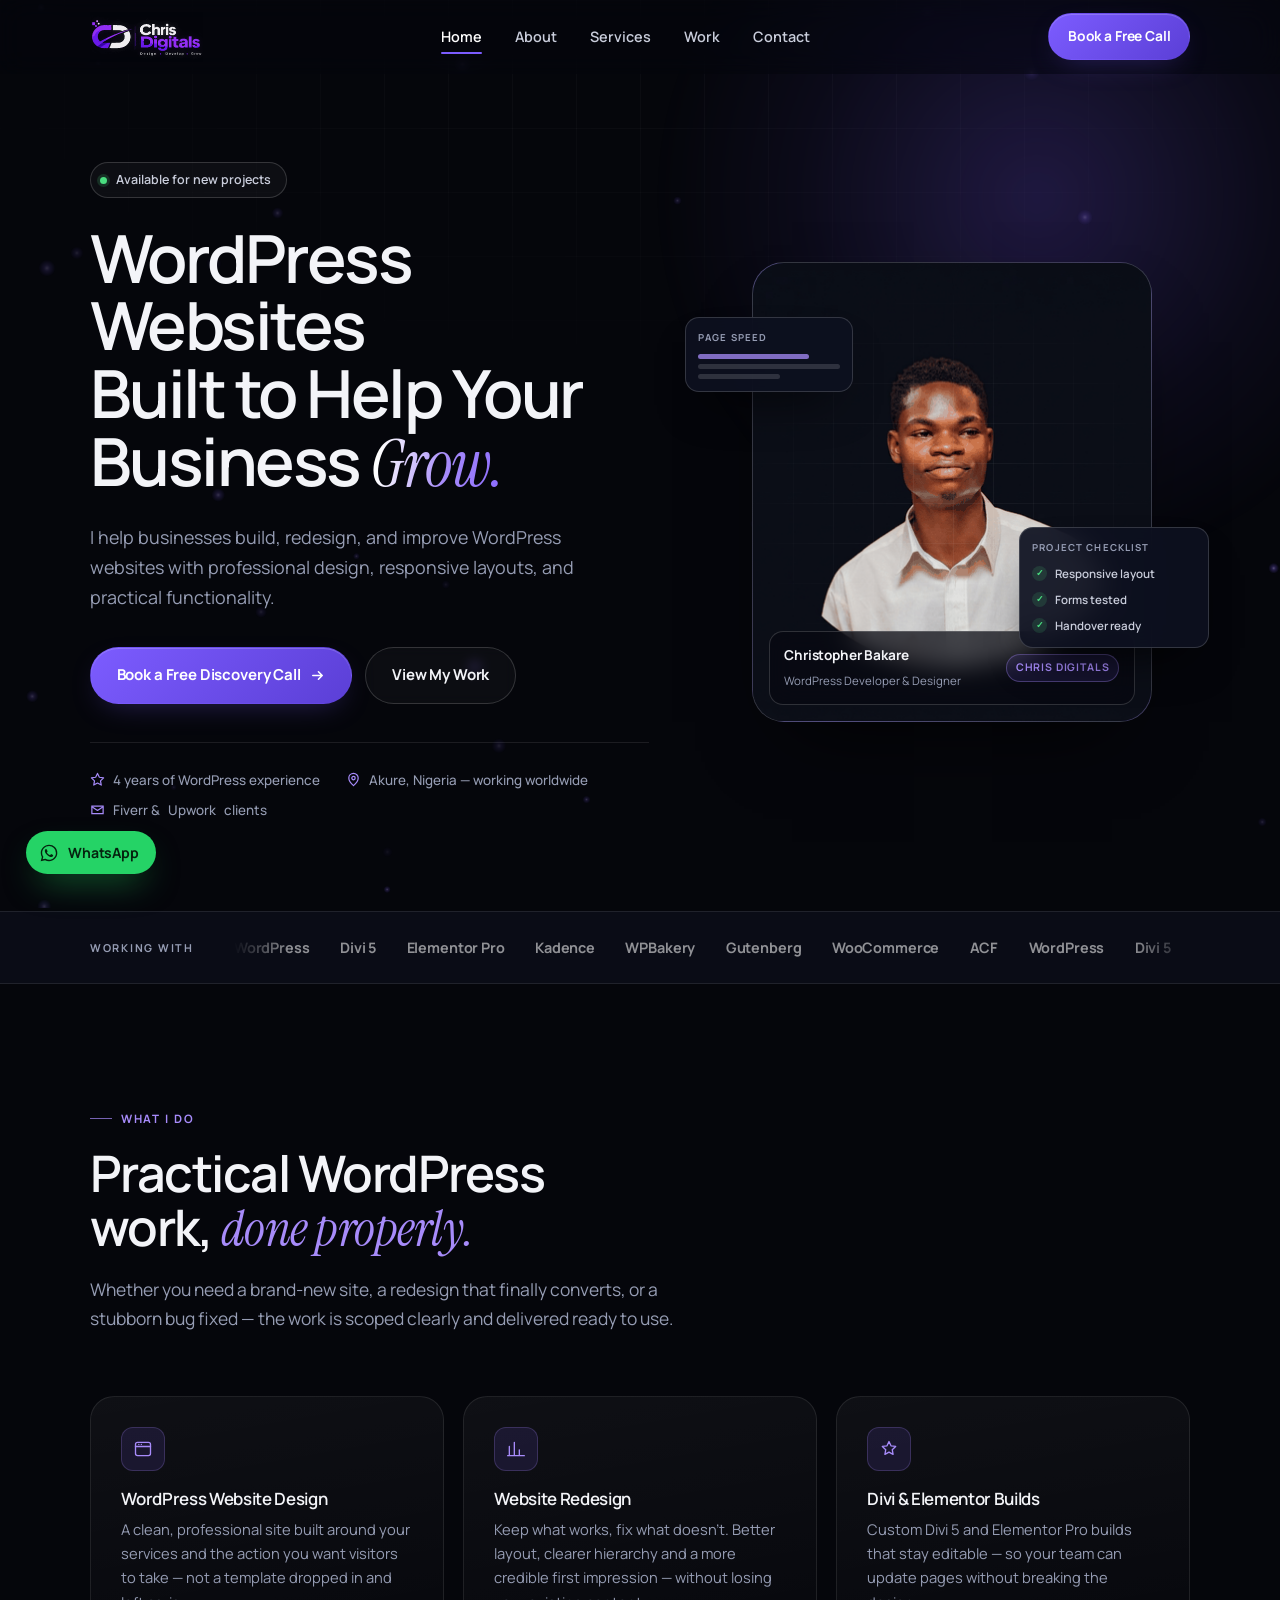
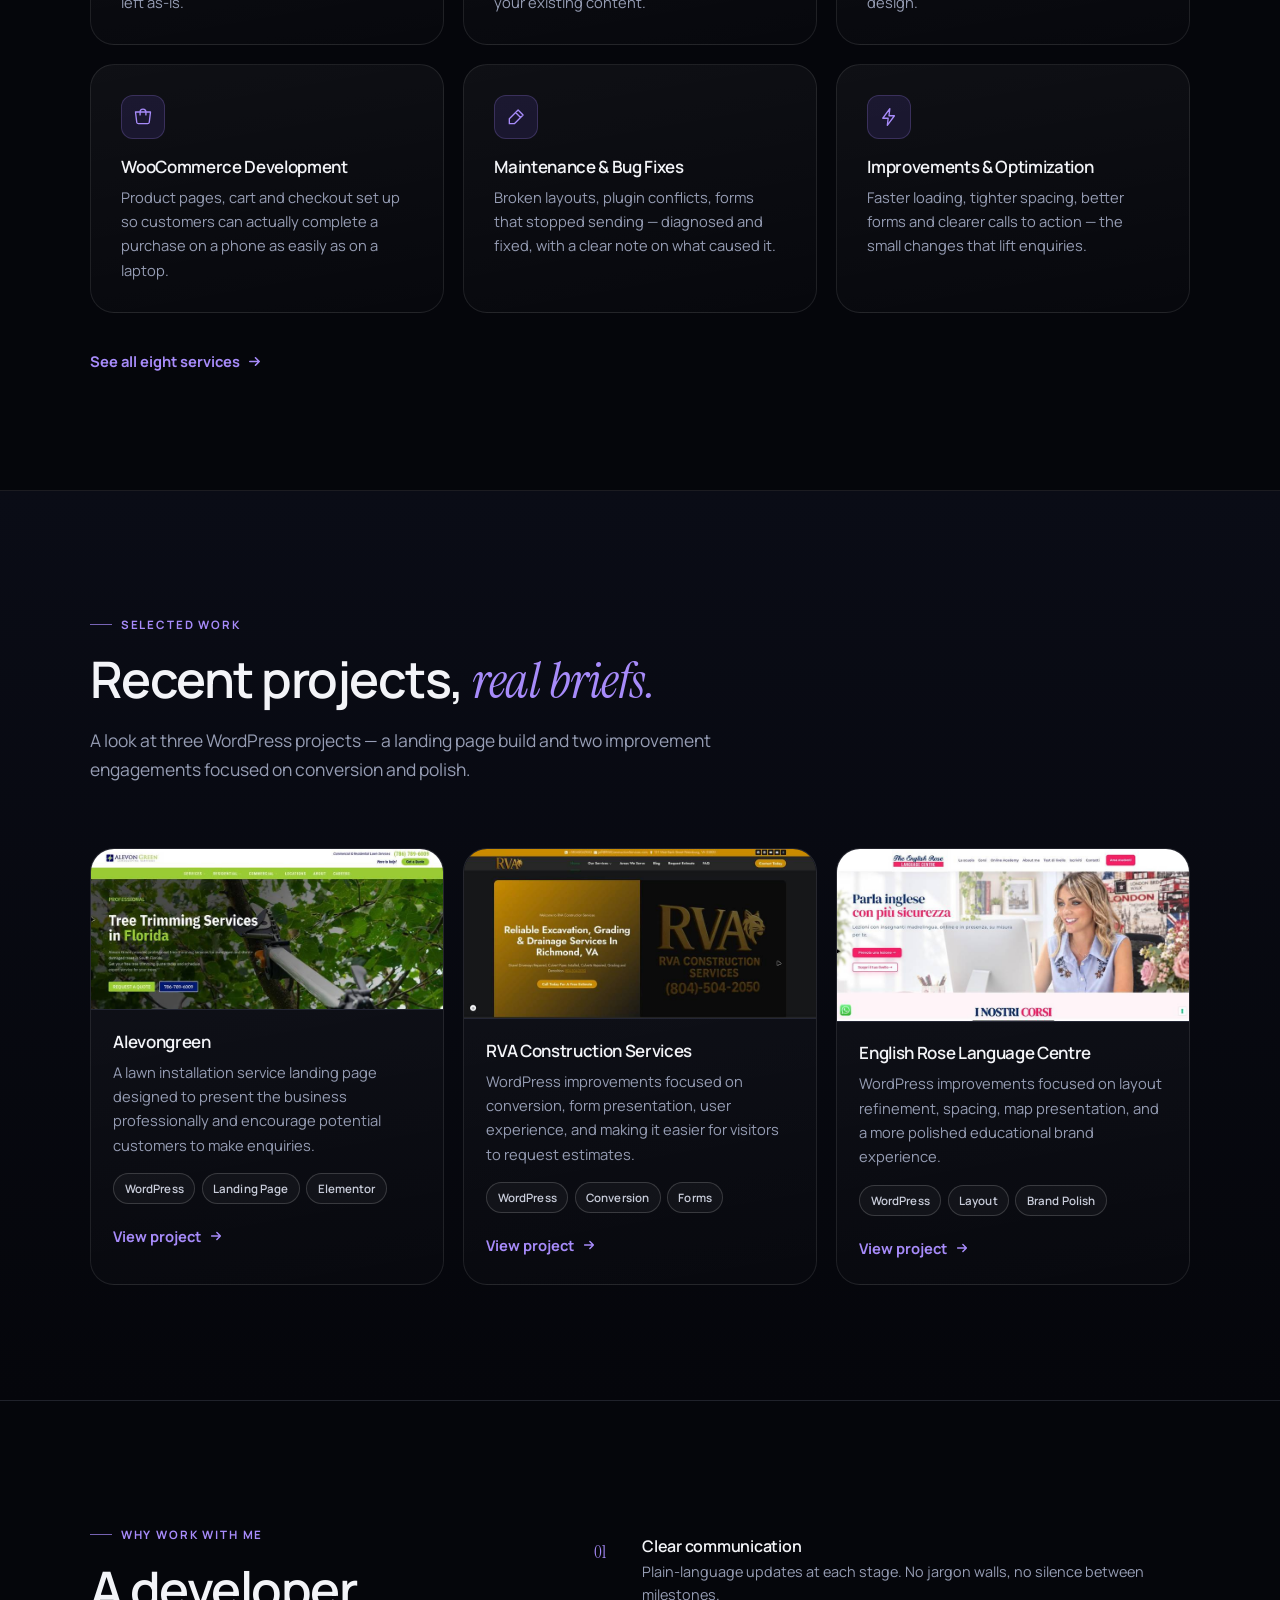
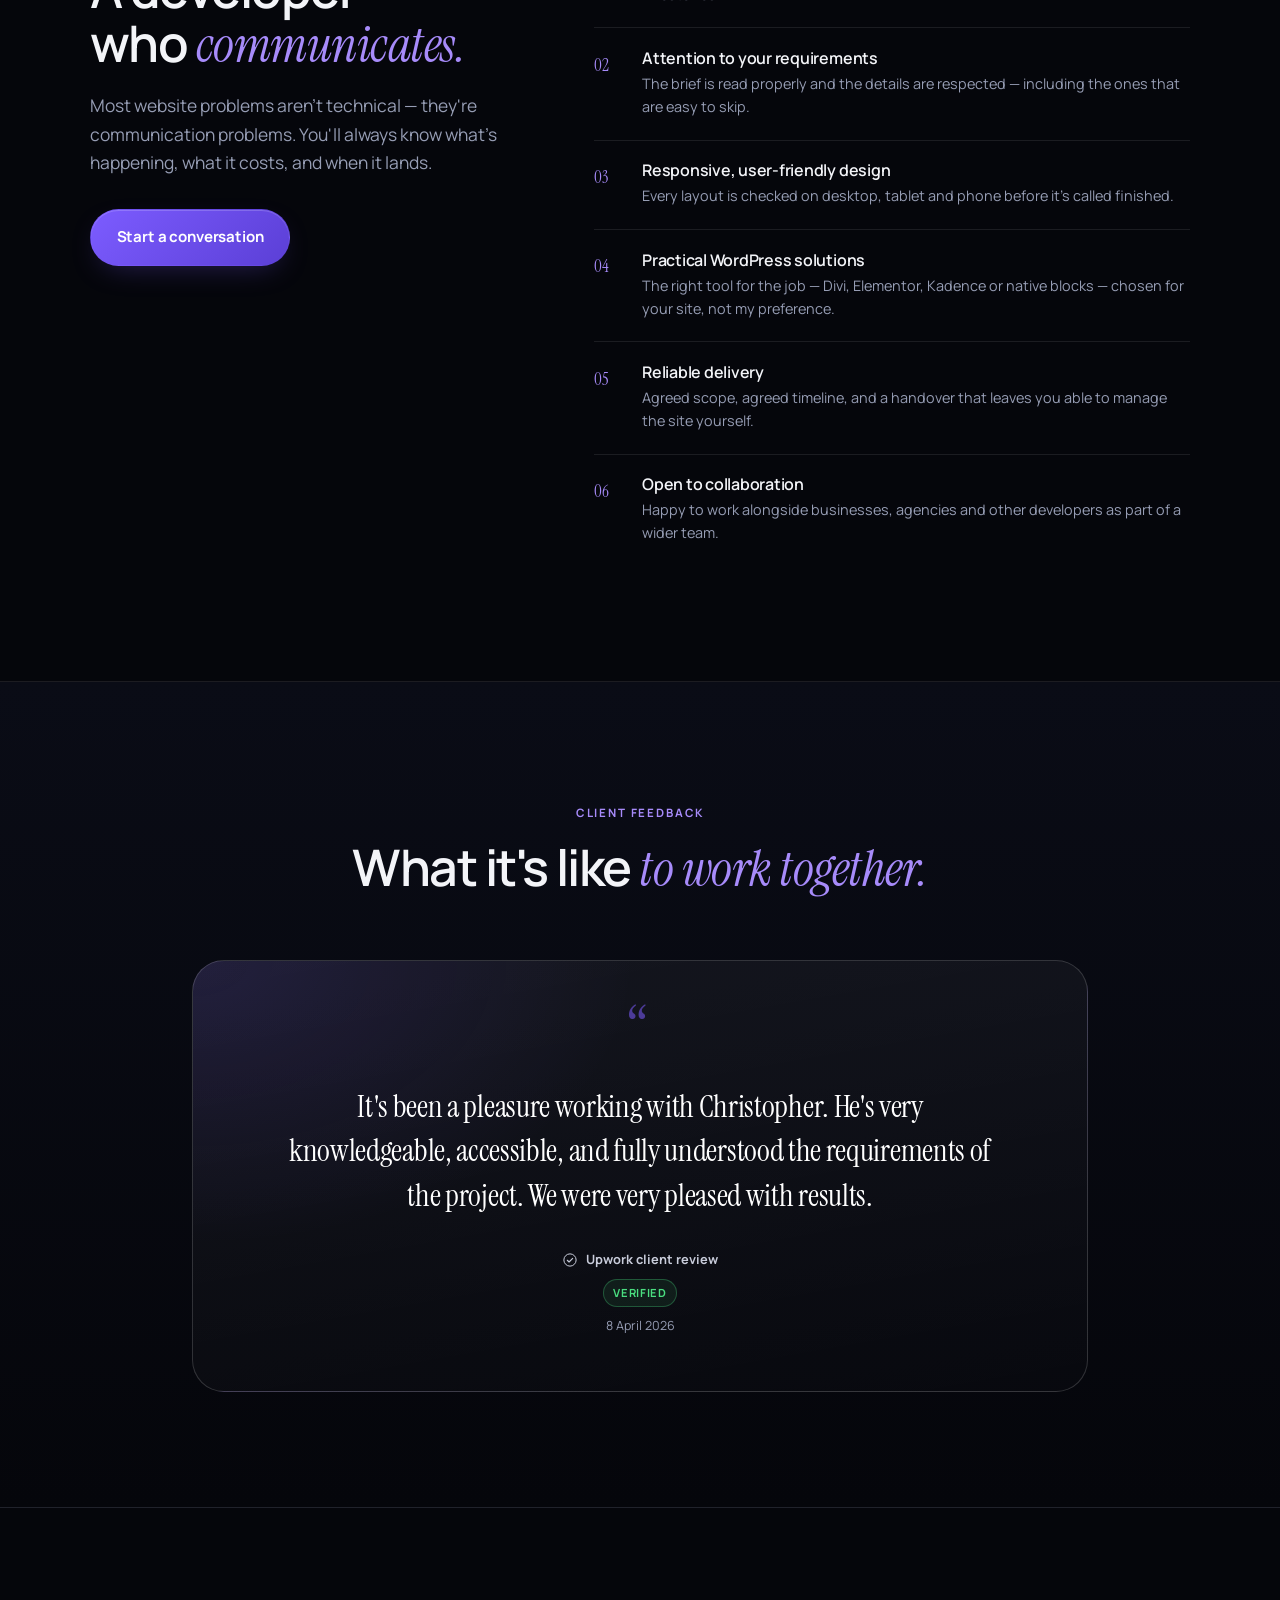
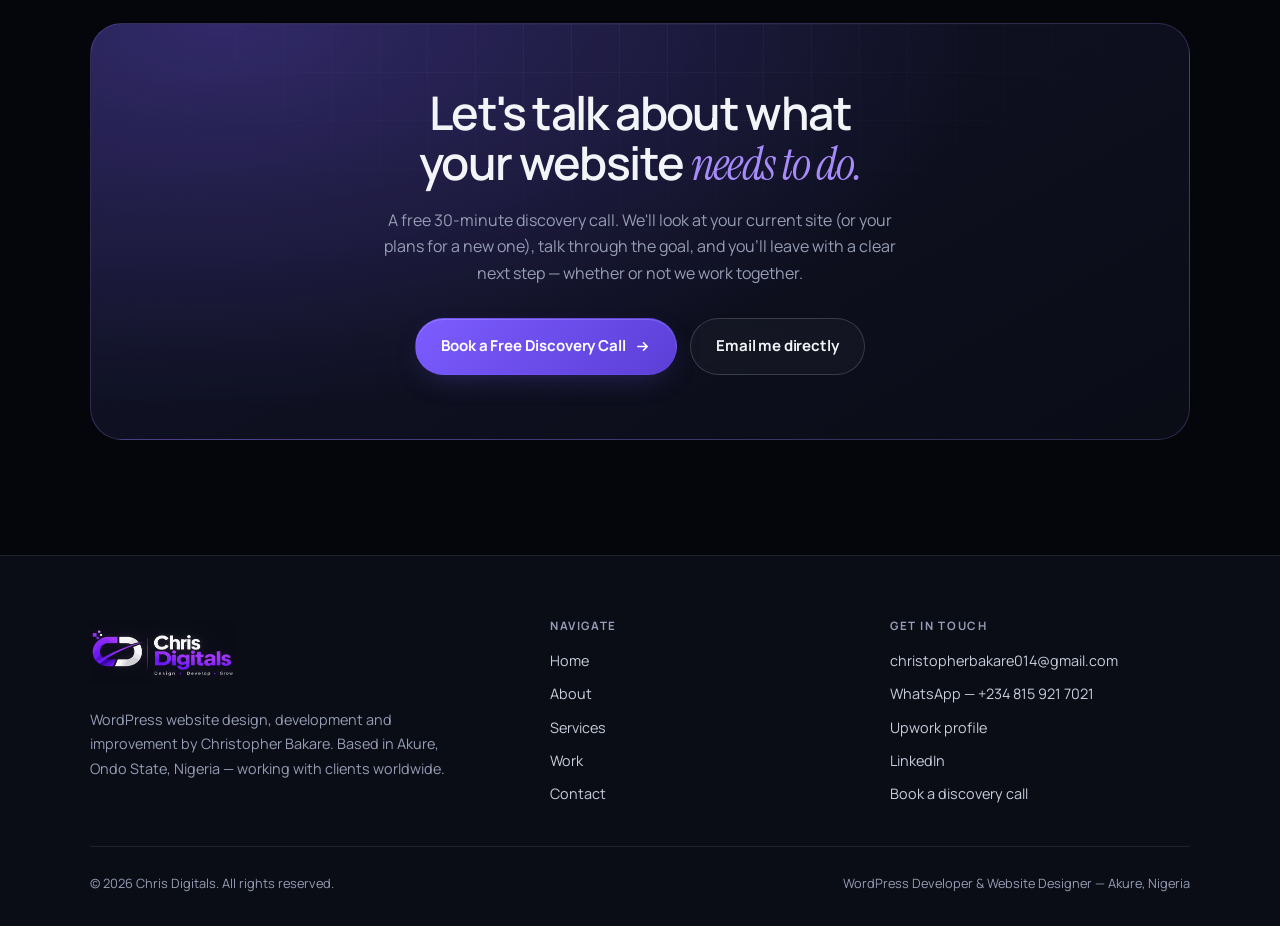
==== commit 3f3d2eaa: "Add marquee, custom cursor and hero particle animations - Tool strip: continuous marquee for the 'Wo" ====
--- a/index.html
+++ b/index.html
@@ -29,6 +29,7 @@
 <link rel="preconnect" href="https://fonts.gstatic.com" crossorigin>
 <link href="https://fonts.googleapis.com/css2?family=Manrope:wght@400;500;600;700;800&family=Instrument+Serif:ital@0;1&display=swap" rel="stylesheet">
 <link rel="stylesheet" href="assets/css/styles.css">
+<link rel="stylesheet" href="assets/css/motion.css">
 
 <script type="application/ld+json">
 {
@@ -110,6 +111,7 @@
   <!-- ============ HERO ============ -->
   <section class="hero">
     <div class="hero__bg" aria-hidden="true"></div>
+    <canvas class="hero__particles" aria-hidden="true"></canvas>
     <div class="container">
       <div class="hero__grid">
         <div class="hero__content">
@@ -188,16 +190,30 @@
   <div class="toolstrip">
     <div class="container toolstrip__inner">
       <span class="toolstrip__label">Working with</span>
-      <ul class="toolstrip__list">
-        <li>WordPress</li>
-        <li>Divi 5</li>
-        <li>Elementor Pro</li>
-        <li>Kadence</li>
-        <li>WPBakery</li>
-        <li>Gutenberg</li>
-        <li>WooCommerce</li>
-        <li>ACF</li>
-      </ul>
+      <div class="toolstrip__marquee">
+        <div class="toolstrip__track">
+          <ul class="toolstrip__list">
+            <li>WordPress</li>
+            <li>Divi 5</li>
+            <li>Elementor Pro</li>
+            <li>Kadence</li>
+            <li>WPBakery</li>
+            <li>Gutenberg</li>
+            <li>WooCommerce</li>
+            <li>ACF</li>
+          </ul>
+          <ul class="toolstrip__list" aria-hidden="true">
+            <li>WordPress</li>
+            <li>Divi 5</li>
+            <li>Elementor Pro</li>
+            <li>Kadence</li>
+            <li>WPBakery</li>
+            <li>Gutenberg</li>
+            <li>WooCommerce</li>
+            <li>ACF</li>
+          </ul>
+        </div>
+      </div>
     </div>
   </div>
 
@@ -541,6 +557,7 @@
   <span class="wa-float__label">WhatsApp</span>
 </a>
 
+<script src="assets/js/motion.js" defer></script>
 <script src="assets/js/app.js" defer></script>
 </body>
 </html>
--- a/assets/css/styles.css
+++ b/assets/css/styles.css
@@ -669,8 +669,6 @@
   display: flex;
   align-items: center;
   gap: 2.5rem;
-  flex-wrap: wrap;
-  justify-content: center;
 }
 .toolstrip__label {
   font-size: 0.68rem;
@@ -679,13 +677,29 @@
   color: var(--muted);
   font-weight: 700;
   white-space: nowrap;
-}
+  flex-shrink: 0;
+}
+
+/* Marquee: two identical lists scroll as one continuous loop. */
+.toolstrip__marquee {
+  flex: 1 1 auto;
+  min-width: 0;
+  overflow: hidden;
+  -webkit-mask-image: linear-gradient(90deg, transparent 0, #000 6%, #000 94%, transparent 100%);
+  mask-image: linear-gradient(90deg, transparent 0, #000 6%, #000 94%, transparent 100%);
+}
+.toolstrip__track {
+  display: flex;
+  width: max-content;
+  animation: toolstrip-scroll 32s linear infinite;
+}
+.toolstrip__marquee:hover .toolstrip__track { animation-play-state: paused; }
 .toolstrip__list {
   display: flex;
-  flex-wrap: wrap;
+  flex-wrap: nowrap;
   gap: 0.6rem 1.9rem;
   align-items: center;
-  justify-content: center;
+  padding-right: 1.9rem;
 }
 .toolstrip__list li {
   font-size: 0.9rem;
@@ -693,8 +707,14 @@
   letter-spacing: -0.01em;
   color: rgba(255, 255, 255, 0.55);
   transition: color 0.25s var(--ease);
+  white-space: nowrap;
 }
 .toolstrip__list li:hover { color: #fff; }
+
+@keyframes toolstrip-scroll {
+  from { transform: translate3d(0, 0, 0); }
+  to   { transform: translate3d(-50%, 0, 0); }
+}
 
 /* ---------- 8. Cards / grids ---------- */
 .grid { display: grid; gap: 1.15rem; }
@@ -1593,7 +1613,7 @@
 /* ---------- 22. Floating WhatsApp button ---------- */
 .wa-float {
   position: fixed;
-  right: clamp(0.9rem, 3vw, 1.6rem);
+  left: clamp(0.9rem, 3vw, 1.6rem);
   bottom: clamp(0.9rem, 3vw, 1.6rem);
   z-index: 90;
   display: inline-flex;
--- a/assets/css/motion.css
+++ b/assets/css/motion.css
@@ -0,0 +1,129 @@
+/* ==========================================================================
+   Chris Digitals — motion layer
+   --------------------------------------------------------------------------
+   Additive animation only. Nothing here changes layout, colour, type or
+   content. Every effect is transform/opacity based and is switched off for
+   prefers-reduced-motion and for touch / coarse-pointer devices.
+   ========================================================================== */
+
+/* ---------- 1. Hero glowing particles ---------- */
+.hero__particles,
+.page-hero__particles {
+  position: absolute;
+  inset: 0;
+  width: 100%;
+  height: 100%;
+  display: block;
+  pointer-events: none;
+  z-index: 0;
+  opacity: 0;
+  transition: opacity 1.4s var(--ease);
+}
+.hero__particles.is-ready,
+.page-hero__particles.is-ready { opacity: 1; }
+
+/* Keep hero copy above the particle canvas */
+.hero .container,
+.page-hero .container { position: relative; z-index: 1; }
+
+/* ---------- 2. Custom cursor (desktop, fine pointer only) ---------- */
+.cursor-dot,
+.cursor-ring {
+  position: fixed;
+  top: 0;
+  left: 0;
+  pointer-events: none;
+  border-radius: 50%;
+  z-index: 9999;
+  opacity: 0;
+  will-change: transform;
+  transition: opacity 0.3s var(--ease),
+              width 0.28s var(--ease),
+              height 0.28s var(--ease),
+              margin 0.28s var(--ease),
+              border-color 0.28s var(--ease),
+              background-color 0.28s var(--ease);
+}
+
+.cursor-dot {
+  width: 7px;
+  height: 7px;
+  margin: -3.5px 0 0 -3.5px;
+  background: #c4b5fd;
+  box-shadow: 0 0 10px 2px rgba(124, 92, 255, 0.85),
+              0 0 24px 7px rgba(124, 92, 255, 0.32);
+}
+
+.cursor-ring {
+  width: 34px;
+  height: 34px;
+  margin: -17px 0 0 -17px;
+  border: 1px solid rgba(167, 139, 250, 0.5);
+  box-shadow: 0 0 18px rgba(124, 92, 255, 0.26),
+              inset 0 0 12px rgba(124, 92, 255, 0.1);
+}
+
+html.has-cursor .cursor-dot,
+html.has-cursor .cursor-ring { opacity: 1; }
+
+/* Expanded state over interactive elements */
+html.has-cursor.is-hovering .cursor-ring {
+  width: 58px;
+  height: 58px;
+  margin: -29px 0 0 -29px;
+  border-color: rgba(167, 139, 250, 0.9);
+  background: rgba(124, 92, 255, 0.1);
+}
+html.has-cursor.is-hovering .cursor-dot {
+  width: 4px;
+  height: 4px;
+  margin: -2px 0 0 -2px;
+}
+
+/* Hide while the pointer leaves the window */
+html.has-cursor.is-pointer-out .cursor-dot,
+html.has-cursor.is-pointer-out .cursor-ring { opacity: 0; }
+
+/* Hide the native arrow only once the custom cursor is actually running.
+   Text fields keep their I-beam so typing still feels normal. */
+html.has-cursor,
+html.has-cursor a,
+html.has-cursor button,
+html.has-cursor .btn,
+html.has-cursor .card,
+html.has-cursor .project,
+html.has-cursor .wa-float,
+html.has-cursor .toolstrip__list li { cursor: none; }
+
+html.has-cursor input,
+html.has-cursor textarea,
+html.has-cursor select { cursor: auto; }
+
+/* ---------- 3. Reduced motion: switch the whole layer off ---------- */
+@media (prefers-reduced-motion: reduce) {
+  .hero__particles,
+  .page-hero__particles { display: none !important; }
+
+  .cursor-dot,
+  .cursor-ring { display: none !important; }
+
+  /* Marquee becomes a static, fully readable row */
+  .toolstrip__track {
+    animation: none !important;
+    transform: none !important;
+    width: auto;
+  }
+  .toolstrip__marquee {
+    overflow-x: auto;
+    -webkit-mask-image: none;
+    mask-image: none;
+  }
+  .toolstrip__list { flex-wrap: wrap; }
+  .toolstrip__list[aria-hidden="true"] { display: none; }
+}
+
+/* ---------- 4. Coarse pointer / small screens: no cursor layer ---------- */
+@media (pointer: coarse) {
+  .cursor-dot,
+  .cursor-ring { display: none !important; }
+}
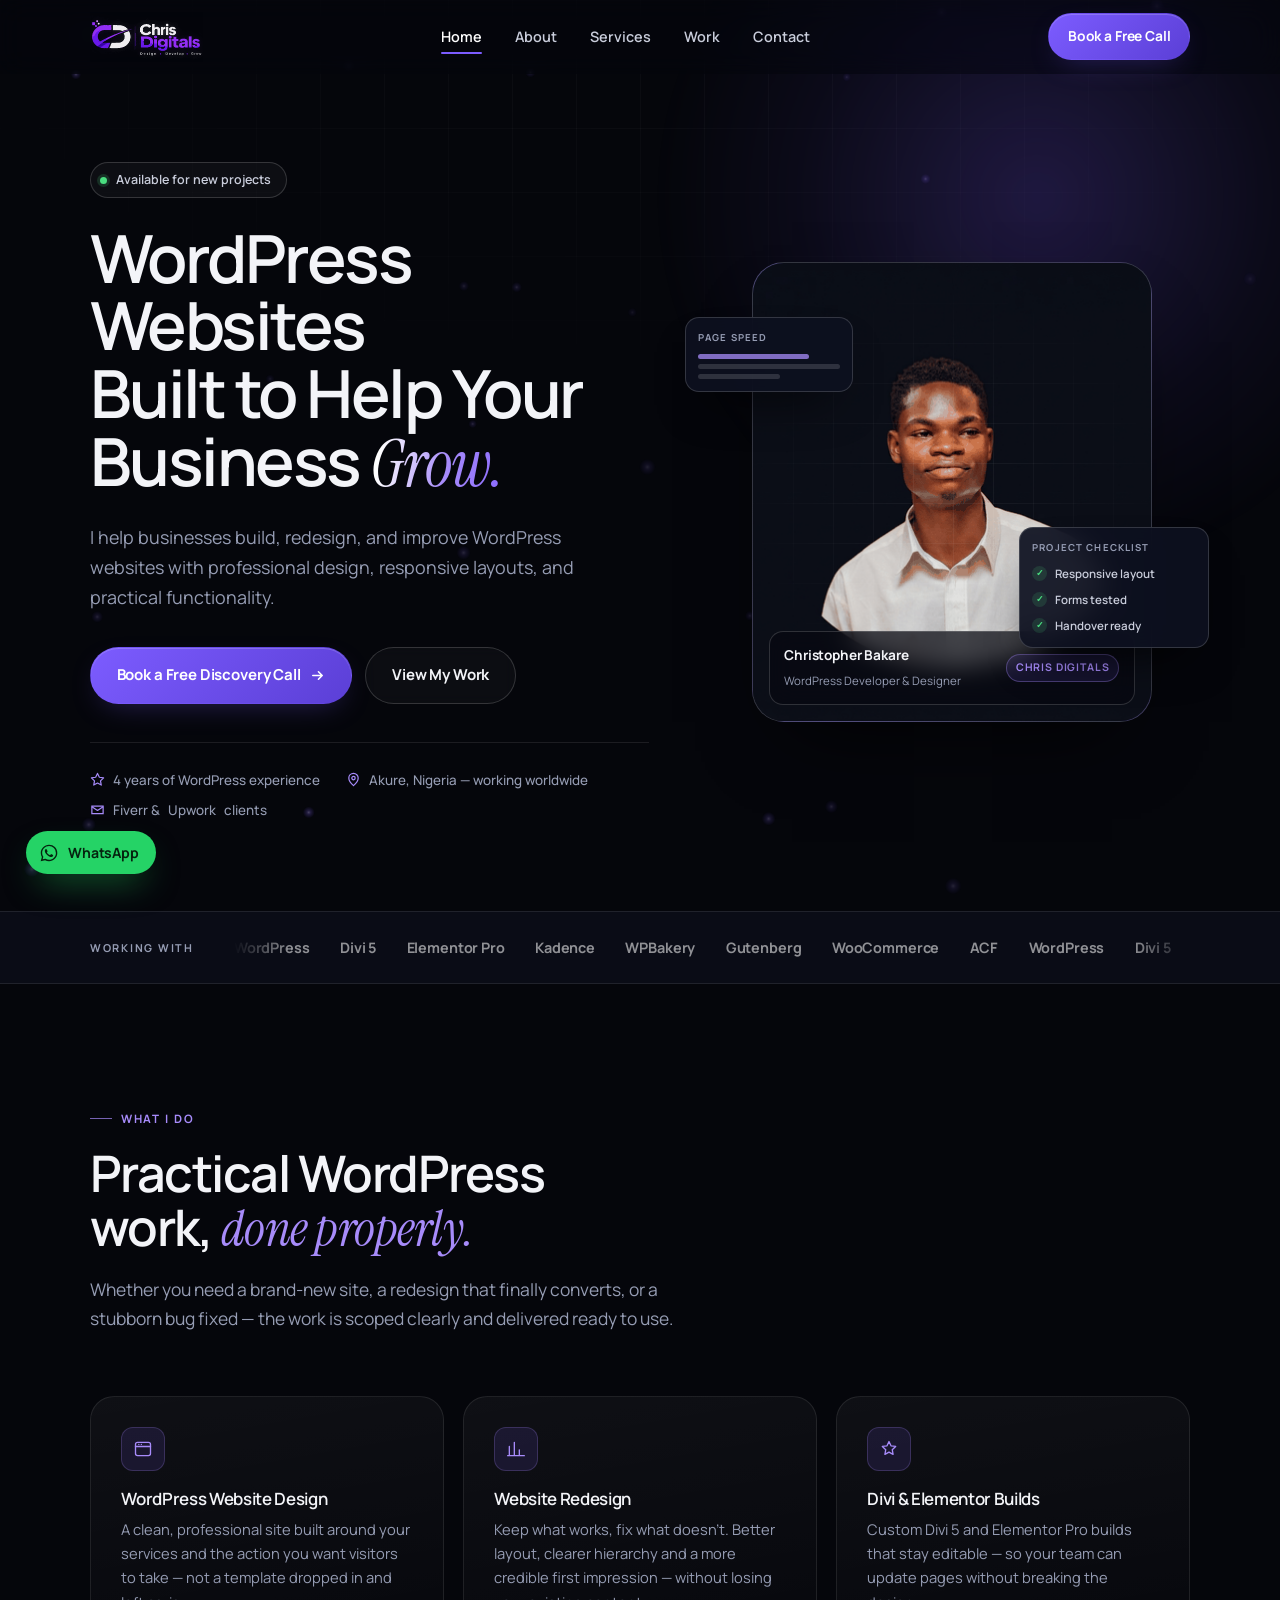
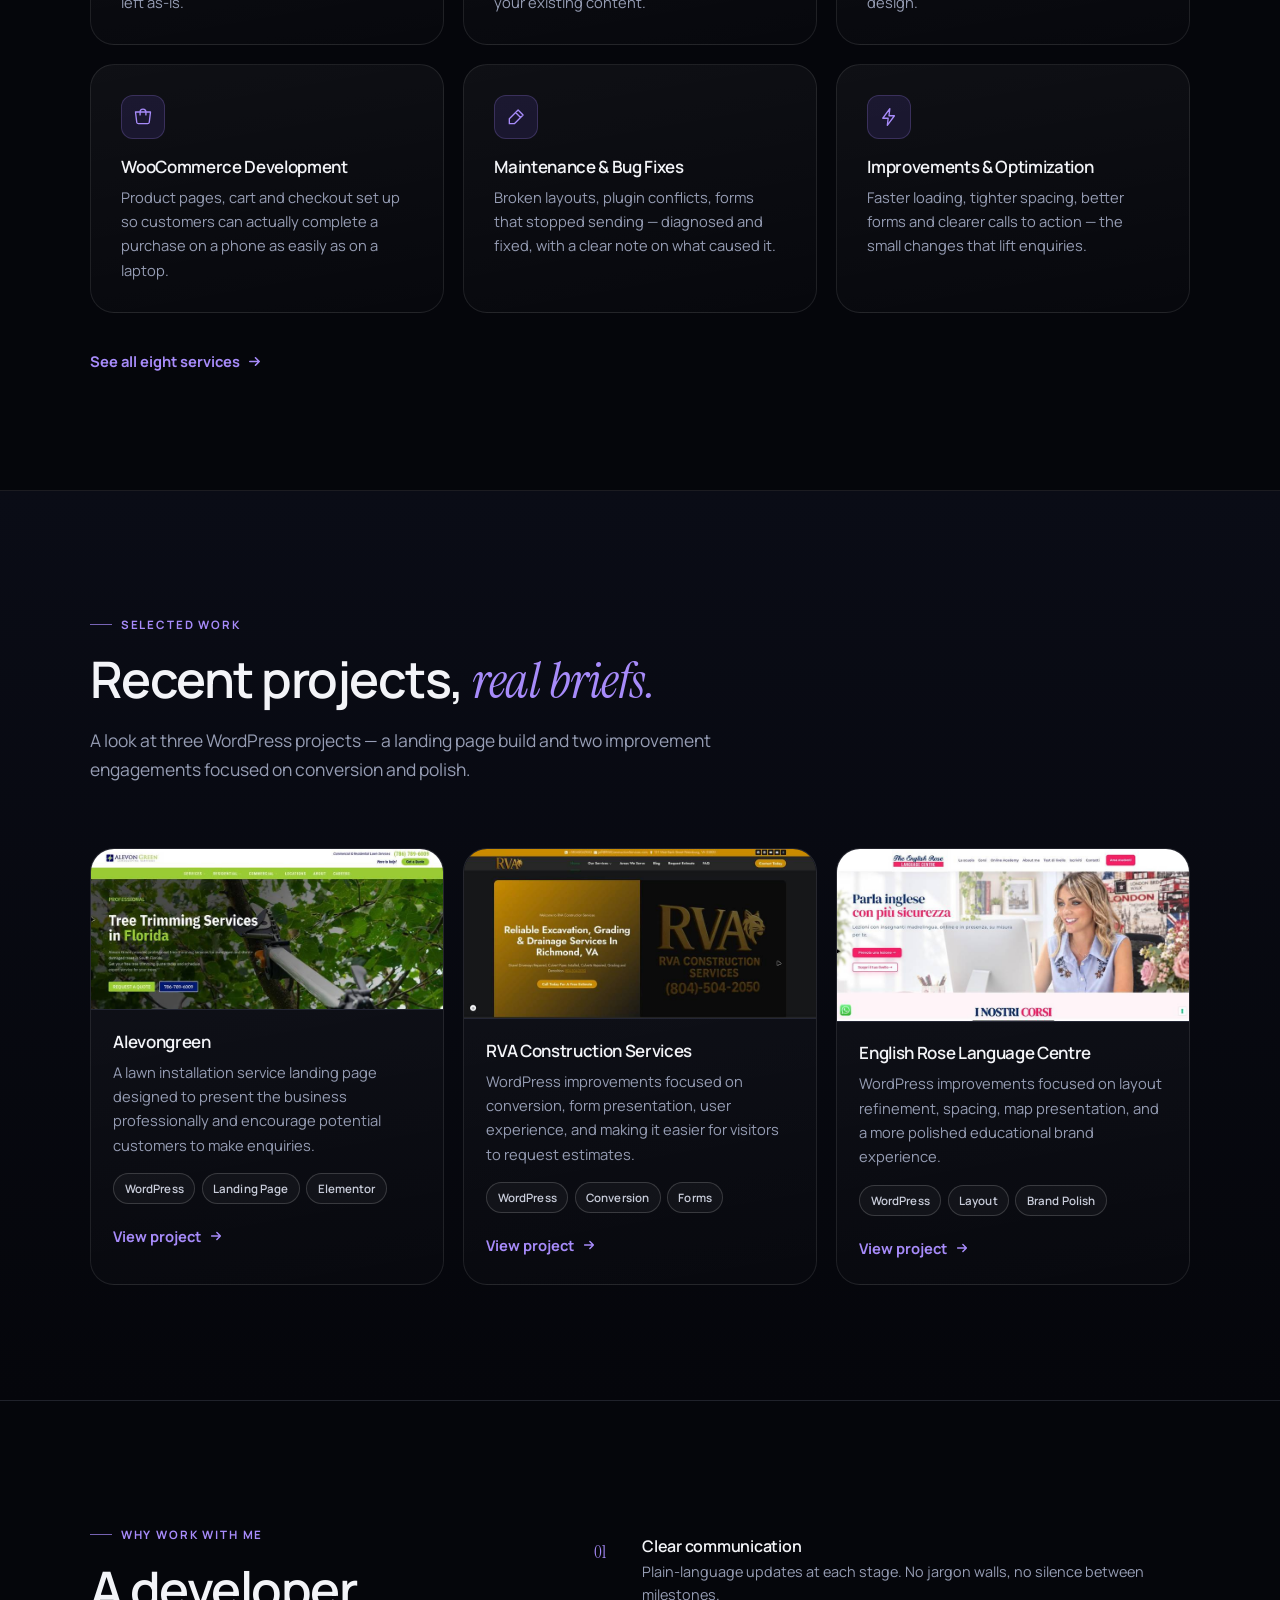
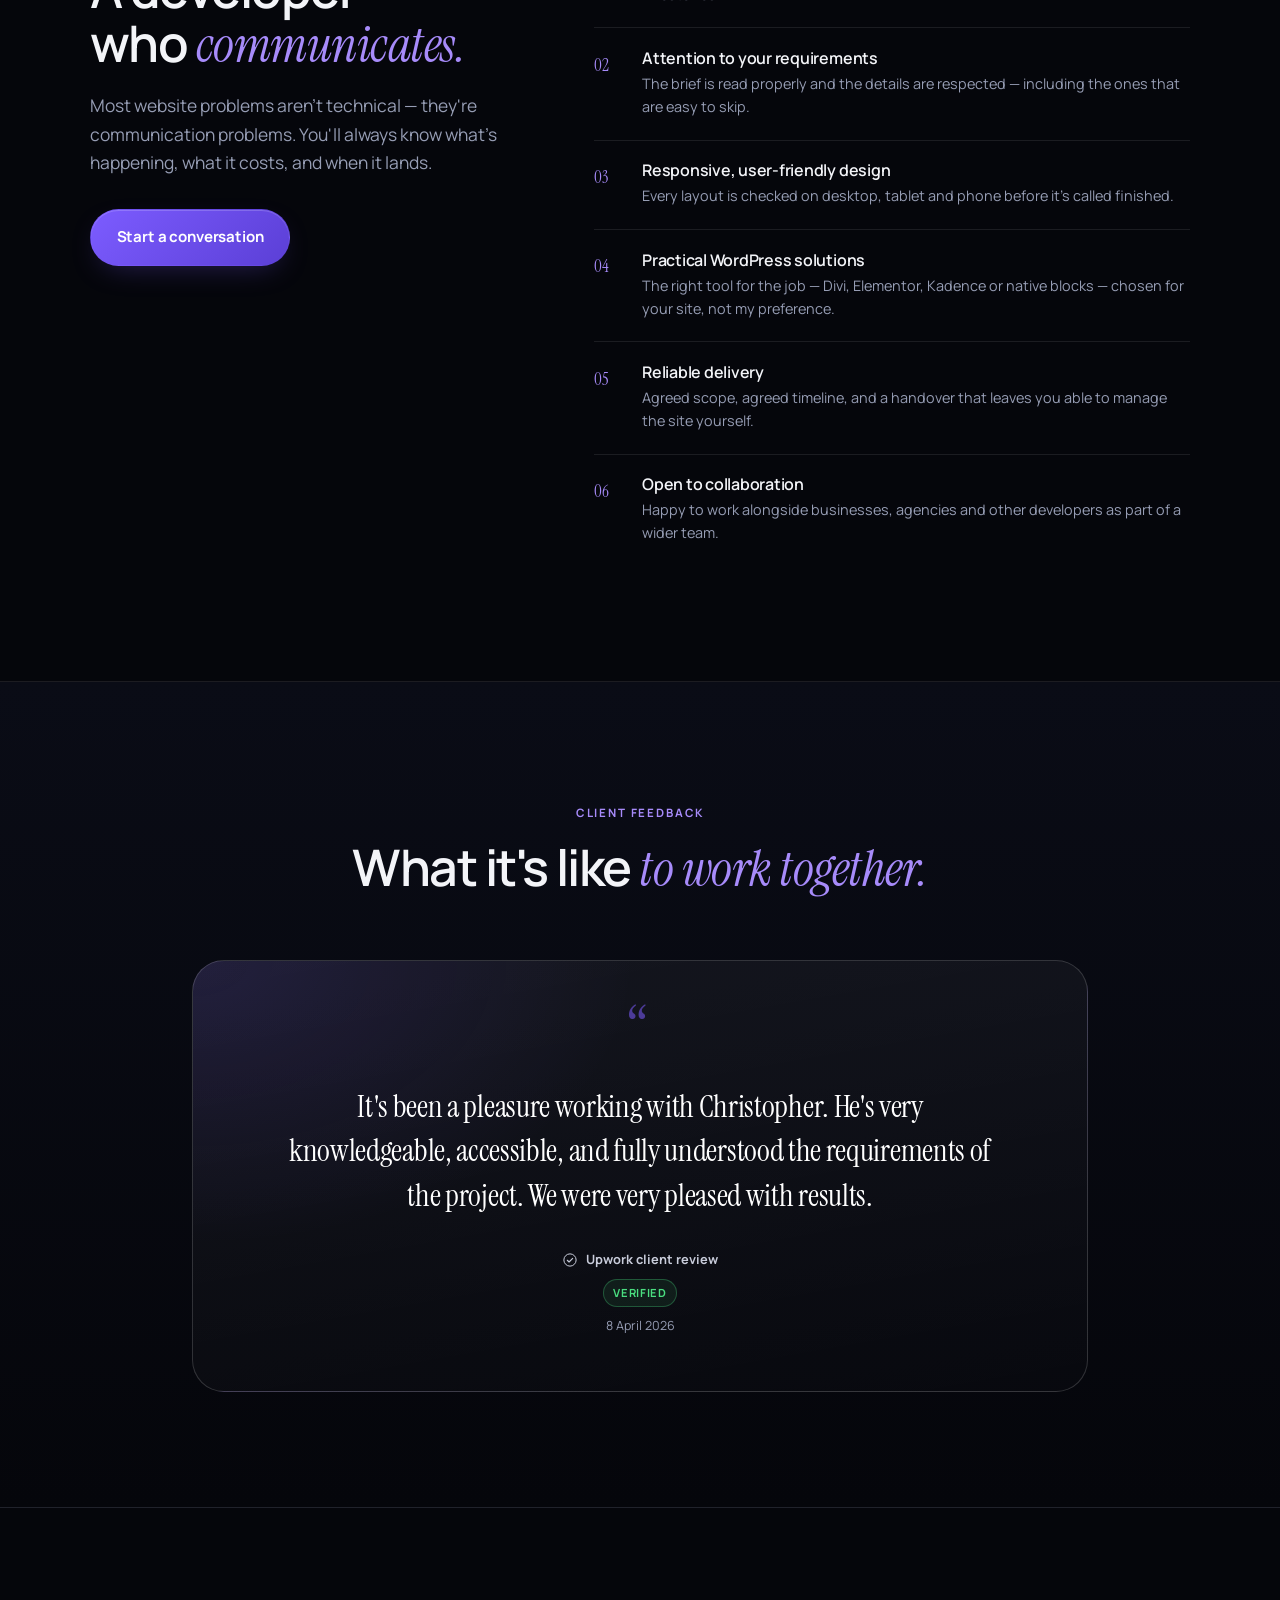
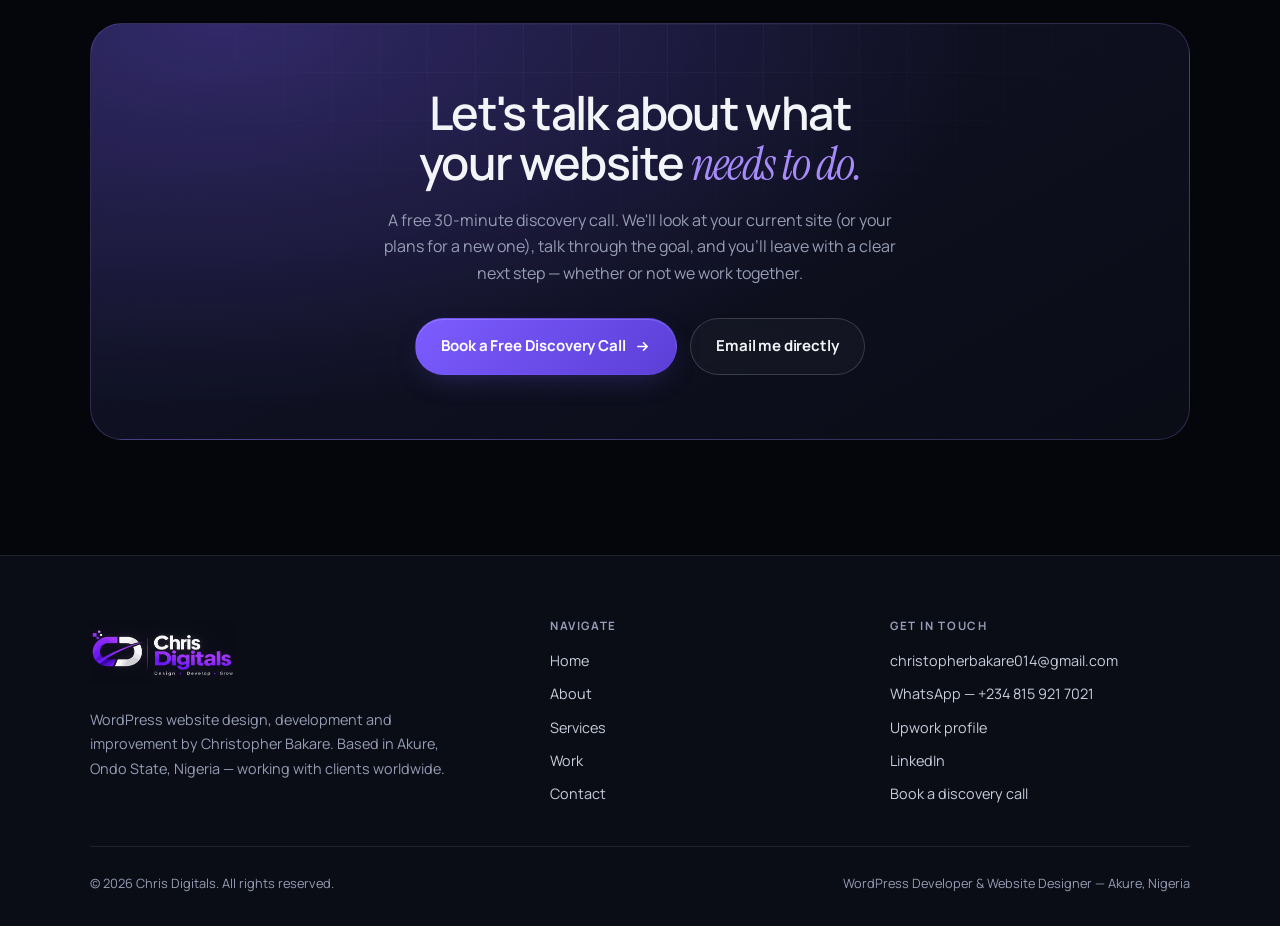
==== commit 4c3c3b6c: "Add Calendly booking, real form submission and setup guide - Replace mailto form submission with a r" ====
--- a/index.html
+++ b/index.html
@@ -89,7 +89,7 @@
     </nav>
 
     <div class="header__actions">
-      <a class="btn btn--primary btn--sm" href="contact.html">Book a Free Call</a>
+      <a class="btn btn--primary btn--sm" href="https://calendly.com/christopherbakare26/30min" data-calendly target="_blank" rel="noopener noreferrer">Book a Free Call</a>
       <button class="nav-toggle" type="button" aria-expanded="false" aria-controls="mobile-nav" aria-label="Open menu">
         <span></span><span></span><span></span>
       </button>
@@ -103,7 +103,7 @@
   <a href="services.html">Services</a>
   <a href="work.html">Work</a>
   <a href="contact.html">Contact</a>
-  <a class="btn btn--primary btn--block" href="contact.html">Book a Free Discovery Call</a>
+  <a class="btn btn--primary btn--block" href="https://calendly.com/christopherbakare26/30min" data-calendly target="_blank" rel="noopener noreferrer">Book a Free Discovery Call</a>
 </nav>
 
 <main id="main">
@@ -132,7 +132,7 @@
           </p>
 
           <div class="hero__actions">
-            <a class="btn btn--primary" href="contact.html">
+            <a class="btn btn--primary" href="https://calendly.com/christopherbakare26/30min" data-calendly target="_blank" rel="noopener noreferrer">
               Book a Free Discovery Call
               <svg class="arrow" width="15" height="15" viewBox="0 0 16 16" fill="none" aria-hidden="true">
                 <path d="M3 8h10M9 4l4 4-4 4" stroke="currentColor" stroke-width="1.7" stroke-linecap="round" stroke-linejoin="round"/>
@@ -407,7 +407,7 @@
           </p>
 
           <div style="margin-top:2rem">
-            <a class="btn btn--primary" href="contact.html">Start a conversation</a>
+            <a class="btn btn--primary" href="https://calendly.com/christopherbakare26/30min" data-calendly target="_blank" rel="noopener noreferrer">Start a conversation</a>
           </div>
         </div>
 
@@ -497,7 +497,7 @@
           next step — whether or not we work together.
         </p>
         <div class="cta-band__actions">
-          <a class="btn btn--primary" href="contact.html">
+          <a class="btn btn--primary" href="https://calendly.com/christopherbakare26/30min" data-calendly target="_blank" rel="noopener noreferrer">
             Book a Free Discovery Call
             <svg class="arrow" width="15" height="15" viewBox="0 0 16 16" fill="none" aria-hidden="true"><path d="M3 8h10M9 4l4 4-4 4" stroke="currentColor" stroke-width="1.7" stroke-linecap="round" stroke-linejoin="round"/></svg>
           </a>
@@ -557,6 +557,7 @@
   <span class="wa-float__label">WhatsApp</span>
 </a>
 
+<script src="assets/js/config.js" defer></script>
 <script src="assets/js/motion.js" defer></script>
 <script src="assets/js/app.js" defer></script>
 </body>
--- a/assets/css/styles.css
+++ b/assets/css/styles.css
@@ -1533,6 +1533,27 @@
 .booking-slot__title { font-size: 0.92rem; margin-bottom: 0.4rem; }
 .booking-slot__text { font-size: 0.82rem; color: var(--muted); line-height: 1.6; }
 .booking-slot iframe { width: 100%; border: 0; border-radius: 12px; min-height: 620px; }
+
+/* Calendly inline embed — matches the card radius and dark surface. */
+.booking-slot__embed { margin-top: 1rem; }
+.booking-slot__embed:empty { display: none; }
+.booking-slot__embed .calendly-inline-widget {
+  border-radius: 12px;
+  overflow: hidden;
+  background: #05060b;
+}
+
+/* Honeypot field: off-screen, never focusable, invisible to people. */
+.hp-field {
+  position: absolute !important;
+  left: -9999px !important;
+  top: auto !important;
+  width: 1px !important;
+  height: 1px !important;
+  overflow: hidden !important;
+  opacity: 0 !important;
+  pointer-events: none !important;
+}
 
 /* ---------- 19. Reveal animation ---------- */
 .reveal {
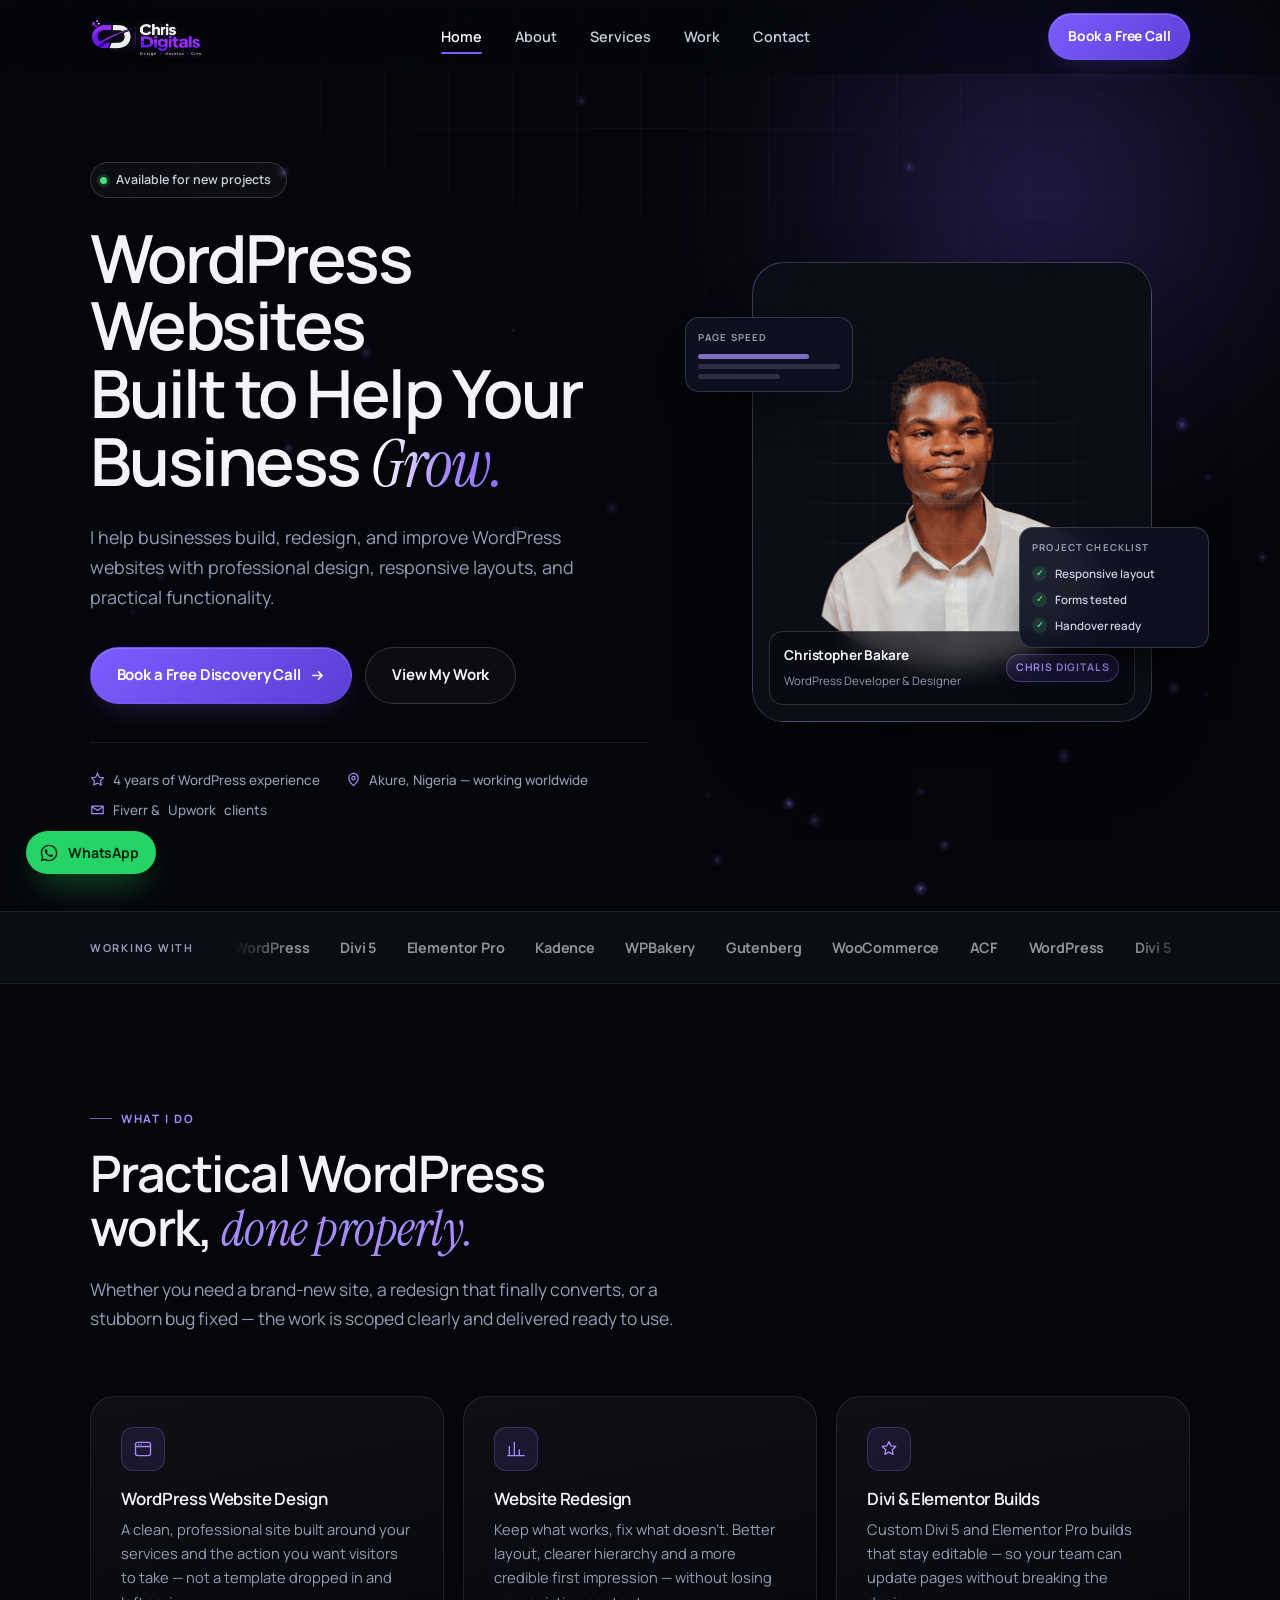
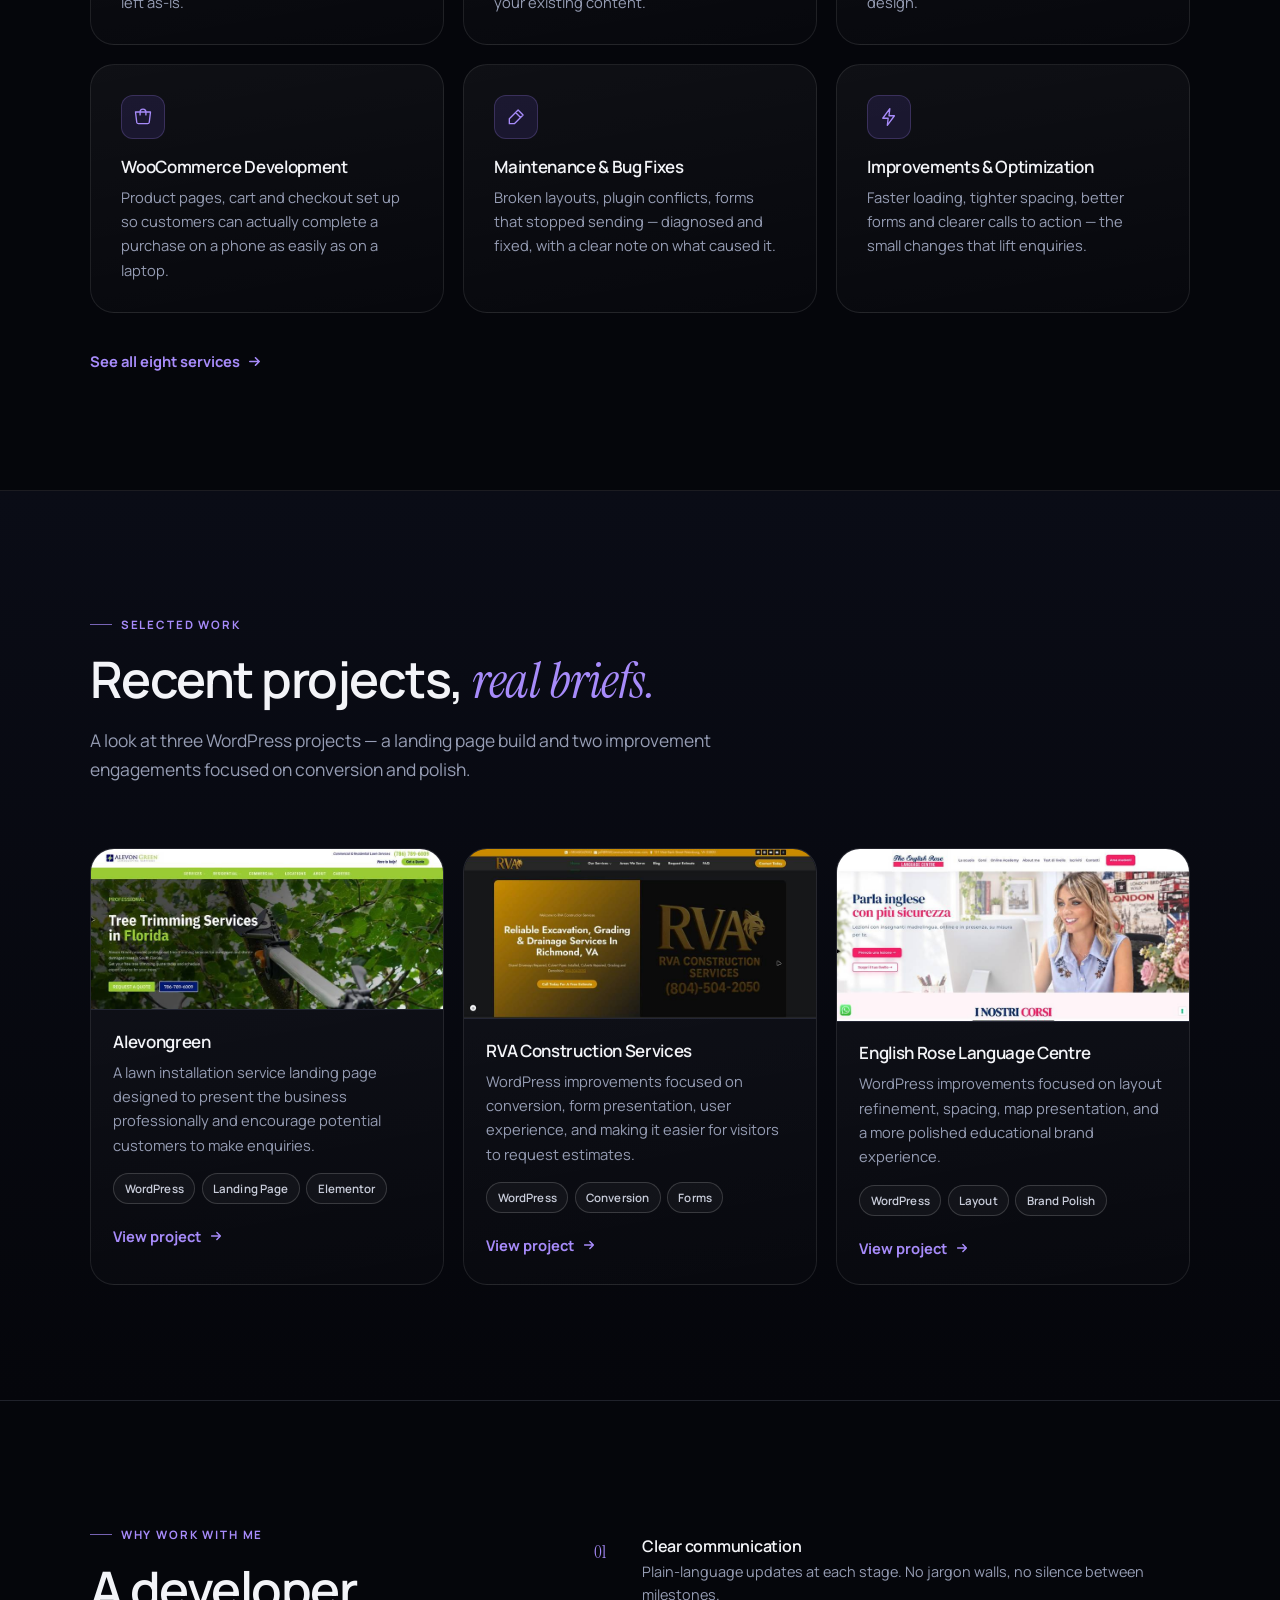
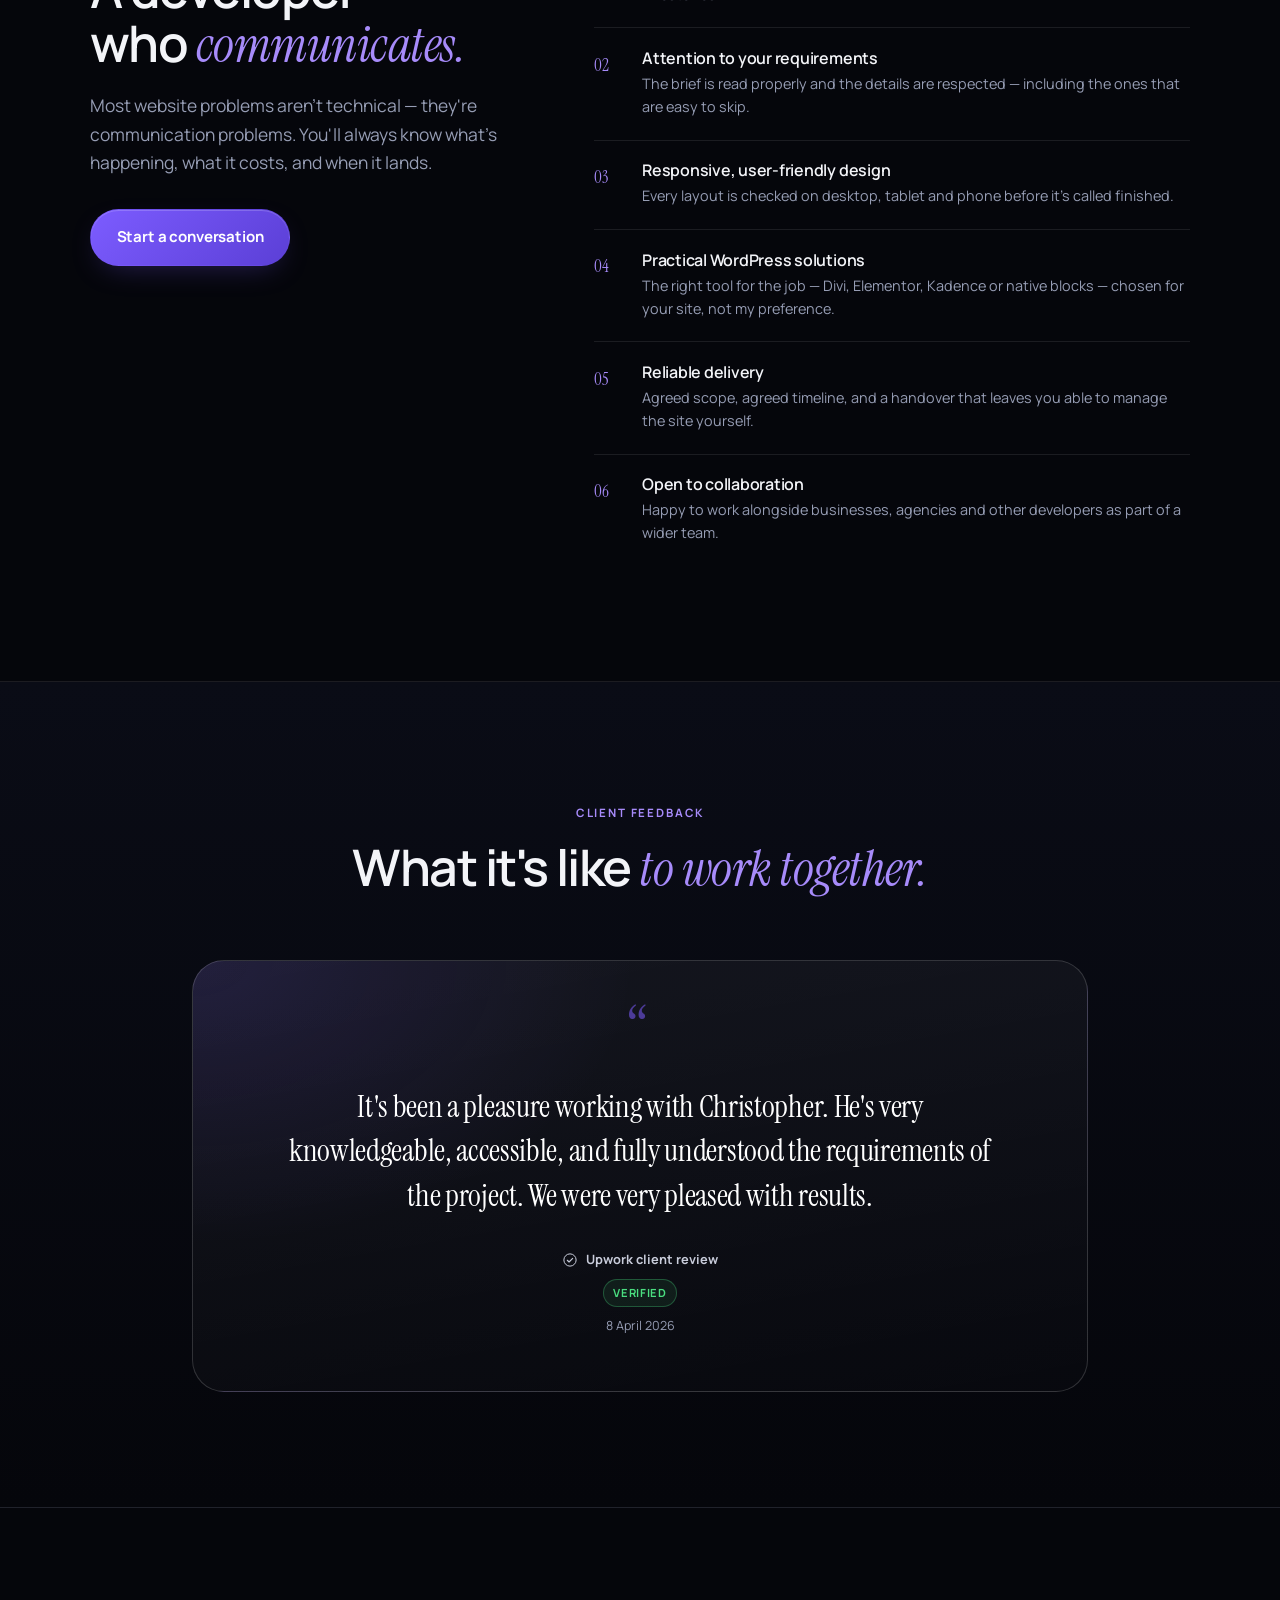
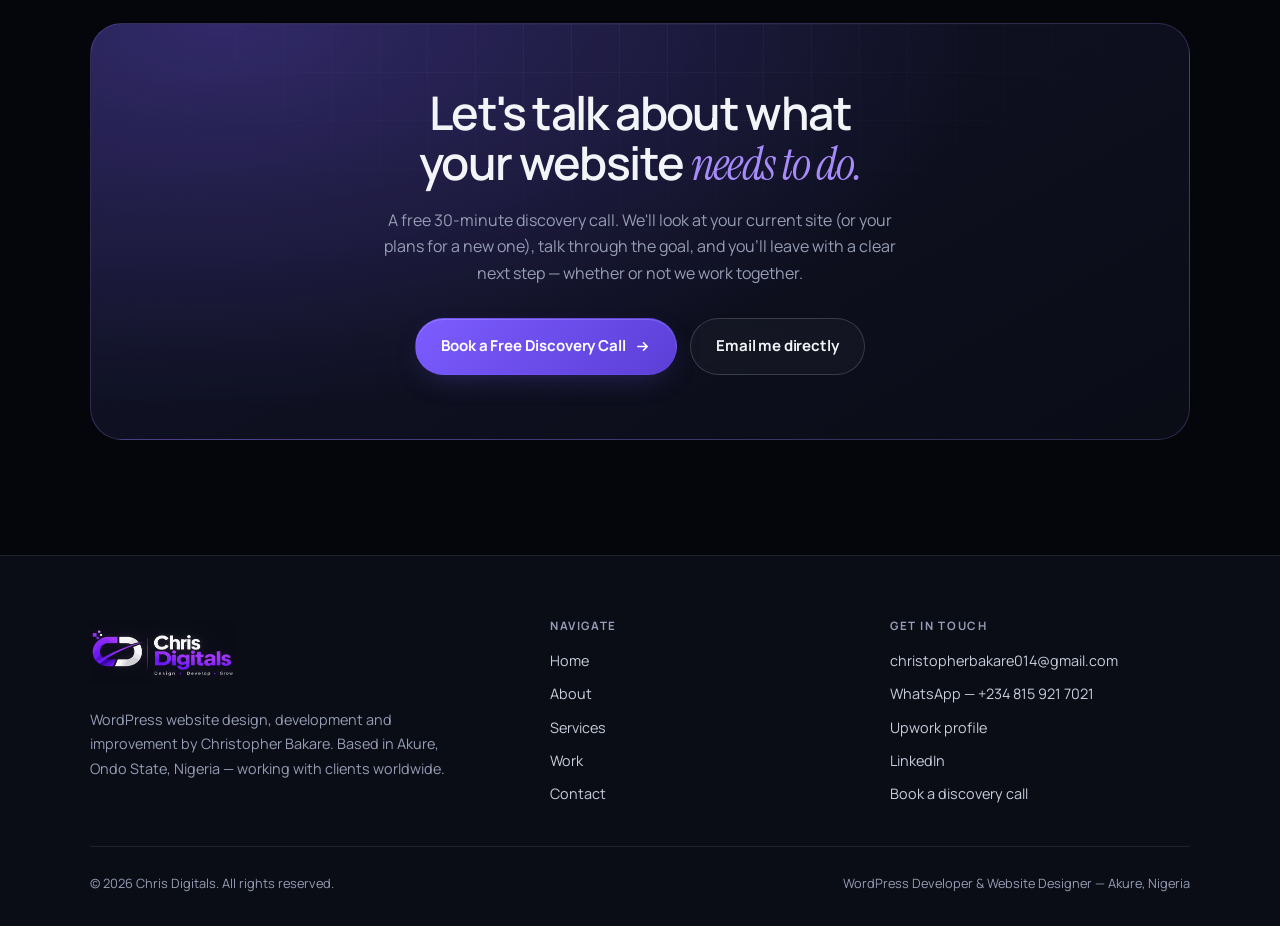
==== commit 4e047fa5: "Fix CTA destinations: booking buttons to contact page, conversation CTAs to WhatsApp" ====
--- a/index.html
+++ b/index.html
@@ -89,7 +89,7 @@
     </nav>
 
     <div class="header__actions">
-      <a class="btn btn--primary btn--sm" href="https://calendly.com/christopherbakare26/30min" data-calendly target="_blank" rel="noopener noreferrer">Book a Free Call</a>
+      <a class="btn btn--primary btn--sm" href="contact.html">Book a Free Call</a>
       <button class="nav-toggle" type="button" aria-expanded="false" aria-controls="mobile-nav" aria-label="Open menu">
         <span></span><span></span><span></span>
       </button>
@@ -103,7 +103,7 @@
   <a href="services.html">Services</a>
   <a href="work.html">Work</a>
   <a href="contact.html">Contact</a>
-  <a class="btn btn--primary btn--block" href="https://calendly.com/christopherbakare26/30min" data-calendly target="_blank" rel="noopener noreferrer">Book a Free Discovery Call</a>
+  <a class="btn btn--primary btn--block" href="contact.html">Book a Free Discovery Call</a>
 </nav>
 
 <main id="main">
@@ -132,7 +132,7 @@
           </p>
 
           <div class="hero__actions">
-            <a class="btn btn--primary" href="https://calendly.com/christopherbakare26/30min" data-calendly target="_blank" rel="noopener noreferrer">
+            <a class="btn btn--primary" href="contact.html">
               Book a Free Discovery Call
               <svg class="arrow" width="15" height="15" viewBox="0 0 16 16" fill="none" aria-hidden="true">
                 <path d="M3 8h10M9 4l4 4-4 4" stroke="currentColor" stroke-width="1.7" stroke-linecap="round" stroke-linejoin="round"/>
@@ -407,7 +407,7 @@
           </p>
 
           <div style="margin-top:2rem">
-            <a class="btn btn--primary" href="https://calendly.com/christopherbakare26/30min" data-calendly target="_blank" rel="noopener noreferrer">Start a conversation</a>
+            <a class="btn btn--primary" href="https://wa.me/2348159217021?text=Hello%20Chris%2C%20I%20visited%20your%20portfolio%20website%20and%20would%20like%20to%20discuss%20a%20project%20with%20you." target="_blank" rel="noopener noreferrer">Start a conversation</a>
           </div>
         </div>
 
@@ -497,7 +497,7 @@
           next step — whether or not we work together.
         </p>
         <div class="cta-band__actions">
-          <a class="btn btn--primary" href="https://calendly.com/christopherbakare26/30min" data-calendly target="_blank" rel="noopener noreferrer">
+          <a class="btn btn--primary" href="contact.html">
             Book a Free Discovery Call
             <svg class="arrow" width="15" height="15" viewBox="0 0 16 16" fill="none" aria-hidden="true"><path d="M3 8h10M9 4l4 4-4 4" stroke="currentColor" stroke-width="1.7" stroke-linecap="round" stroke-linejoin="round"/></svg>
           </a>
@@ -537,7 +537,7 @@
         <h2 class="footer__title">Get in touch</h2>
         <div class="footer__links">
           <a href="mailto:christopherbakare014@gmail.com">christopherbakare014@gmail.com</a>
-          <a href="https://wa.me/2348159217021" target="_blank" rel="noopener noreferrer">WhatsApp — +234 815 921 7021</a>
+          <a href="https://wa.me/2348159217021?text=Hello%20Chris%2C%20I%20visited%20your%20portfolio%20website%20and%20would%20like%20to%20discuss%20a%20project%20with%20you." target="_blank" rel="noopener noreferrer">WhatsApp — +234 815 921 7021</a>
           <a href="https://www.upwork.com/freelancers/~013d6e500fb8a19889?mp_source=share" target="_blank" rel="noopener noreferrer">Upwork profile</a>
           <a href="https://linkedin.com/in/christopher-bakare-b3a78736a" target="_blank" rel="noopener noreferrer">LinkedIn</a>
           <a href="contact.html">Book a discovery call</a>
@@ -552,7 +552,7 @@
   </div>
 </footer>
 
-<a class="wa-float" href="https://wa.me/2348159217021" target="_blank" rel="noopener noreferrer" aria-label="Chat with Christopher Bakare on WhatsApp">
+<a class="wa-float" href="https://wa.me/2348159217021?text=Hello%20Chris%2C%20I%20visited%20your%20portfolio%20website%20and%20would%20like%20to%20discuss%20a%20project%20with%20you." target="_blank" rel="noopener noreferrer" aria-label="Chat with Christopher Bakare on WhatsApp">
   <svg width="20" height="20" viewBox="0 0 24 24" fill="currentColor" aria-hidden="true"><path d="M12.04 2C6.58 2 2.13 6.45 2.13 11.91c0 1.75.46 3.46 1.32 4.96L2 22l5.25-1.38a9.9 9.9 0 004.79 1.22h.01c5.46 0 9.91-4.45 9.91-9.91 0-2.65-1.03-5.14-2.9-7.01A9.82 9.82 0 0012.04 2zm0 1.67c2.2 0 4.27.86 5.83 2.42a8.2 8.2 0 012.41 5.82c0 4.54-3.7 8.24-8.25 8.24a8.2 8.2 0 01-4.19-1.15l-.3-.18-3.12.82.83-3.04-.2-.31a8.19 8.19 0 01-1.26-4.38c0-4.54 3.7-8.24 8.25-8.24zM8.53 7.33c-.17 0-.44.06-.67.31-.23.25-.88.86-.88 2.1 0 1.23.9 2.42 1.03 2.59.13.17 1.75 2.8 4.23 3.81 2.06.84 2.48.67 2.93.63.45-.04 1.45-.59 1.65-1.16.2-.57.2-1.06.14-1.16-.06-.1-.23-.16-.48-.29-.25-.12-1.45-.72-1.68-.8-.23-.08-.39-.12-.56.13-.17.25-.64.8-.79.97-.14.16-.29.19-.54.06-.25-.12-1.05-.39-2-1.23-.74-.66-1.24-1.47-1.38-1.72-.14-.25-.02-.39.11-.51.11-.11.25-.29.37-.44.12-.14.16-.25.25-.41.08-.17.04-.31-.02-.44-.06-.12-.55-1.33-.76-1.82-.2-.48-.4-.42-.55-.42-.14 0-.3-.02-.46-.02z"/></svg>
   <span class="wa-float__label">WhatsApp</span>
 </a>
